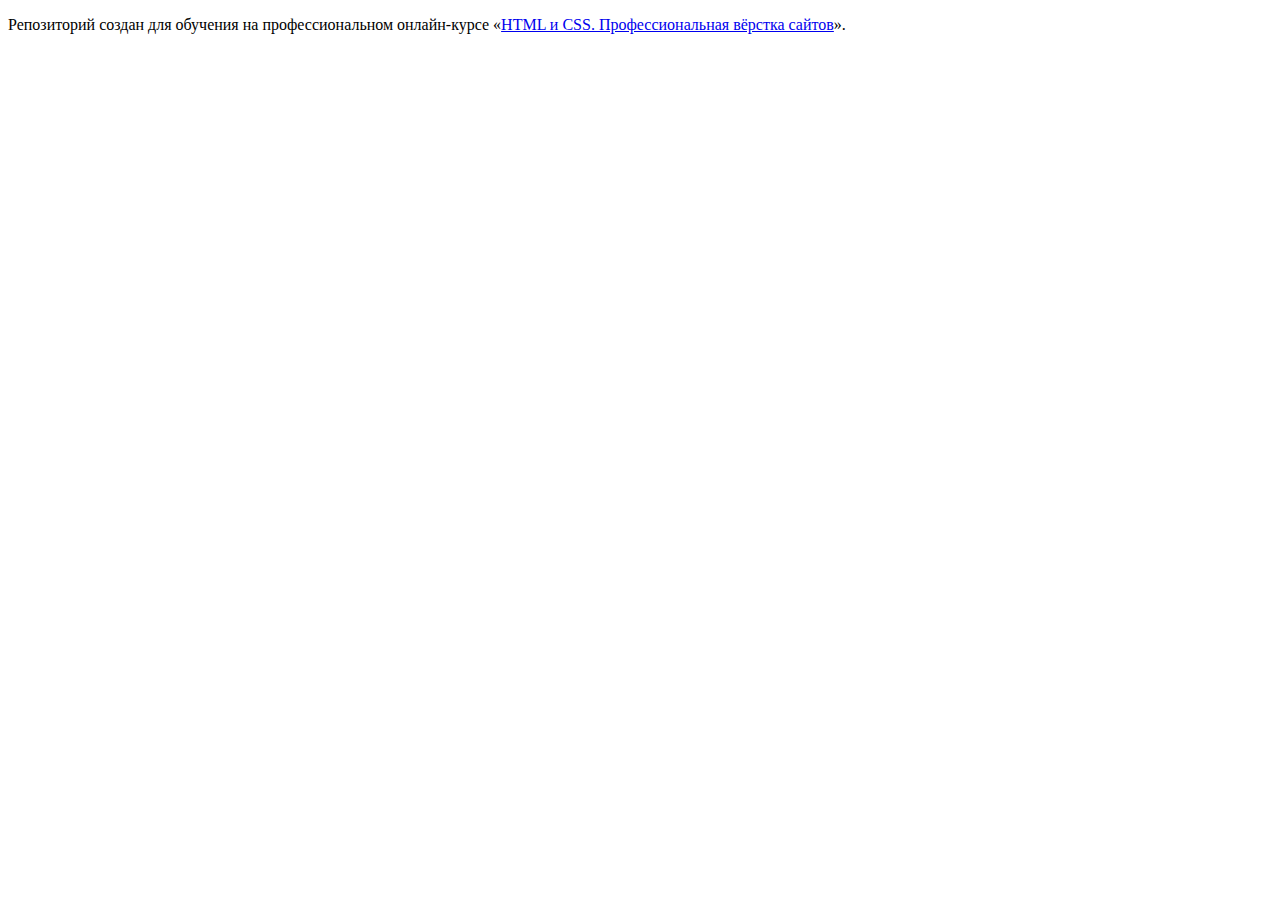
==== index.html @ 40884120 ":hatching_chick:" ====
<!DOCTYPE html>
<html lang="ru">
  <head>
    <meta charset="utf-8">
    <title>HTML Academy: Седона</title>
  </head>
  <body>

    <p>Репозиторий создан для обучения на профессиональном онлайн‑курсе «<a href="https://htmlacademy.ru/intensive/htmlcss">HTML и CSS. Профессиональная вёрстка сайтов</a>».</p>

  </body>
</html>
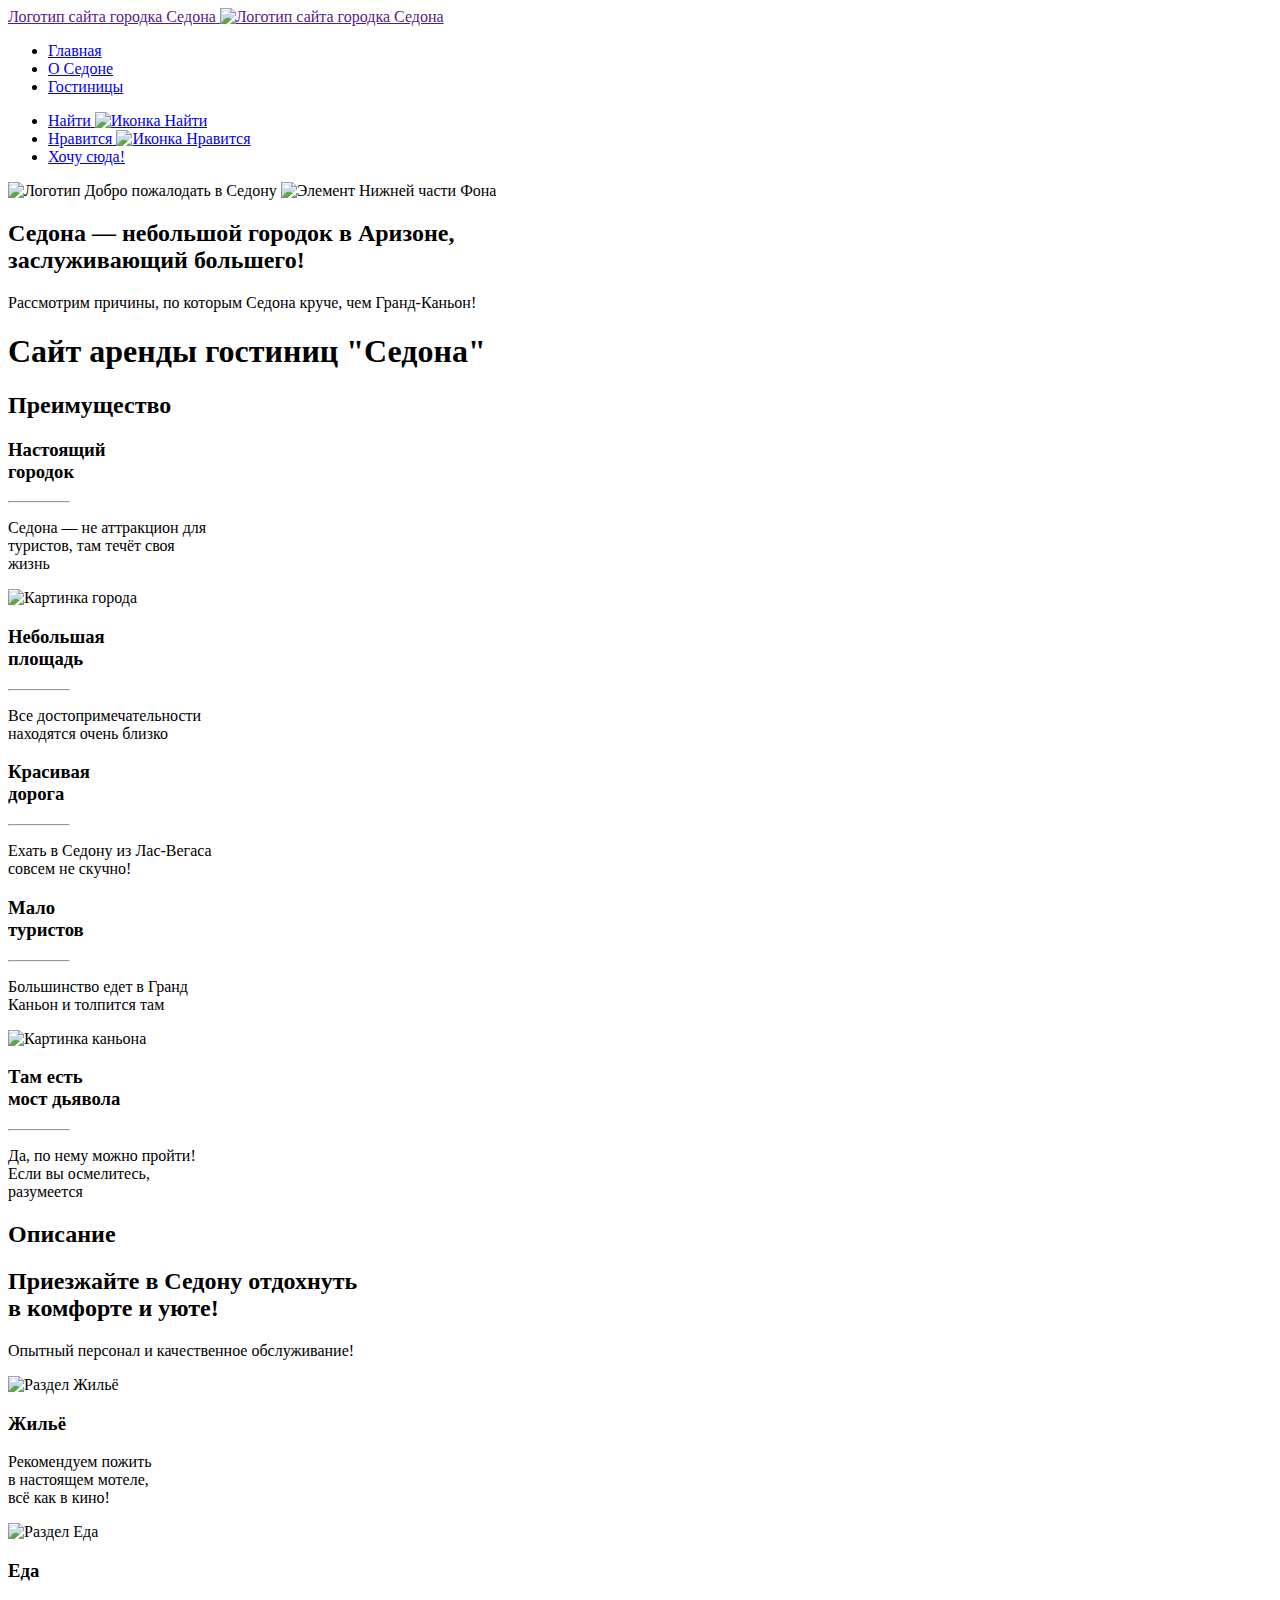
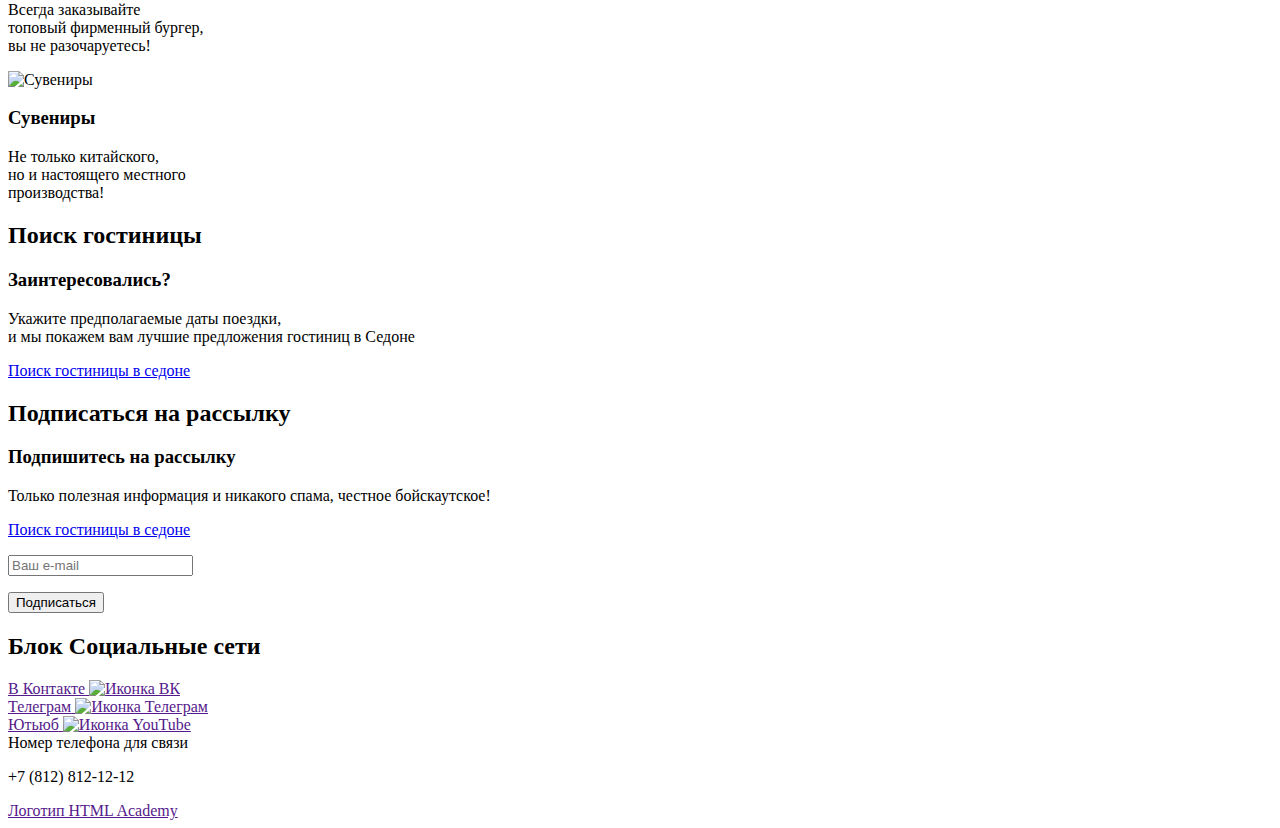
==== commit dda0abdc: "first commit" ====
--- a/index.html
+++ b/index.html
@@ -1,12 +1,202 @@
 <!DOCTYPE html>
 <html lang="ru">
-  <head>
-    <meta charset="utf-8">
-    <title>HTML Academy: Седона</title>
-  </head>
-  <body>
-
-    <p>Репозиторий создан для обучения на профессиональном онлайн‑курсе «<a href="https://htmlacademy.ru/intensive/htmlcss">HTML и CSS. Профессиональная вёрстка сайтов</a>».</p>
-
-  </body>
-</html>
+
+<head>
+    <meta charset="UTF-8">
+    <meta http-equiv="X-UA-Compatible" content="IE=edge">
+    <meta name="viewport" content="width=device-width, initial-scale=1.0">
+    <title>Главная</title>
+</head>
+
+<body>
+    <header class="main-header">
+        <div class="container">
+            <div class="header-logo">
+                <a href="" class="main-header-logo">
+                    <span class="visually-hidden">Логотип сайта городка Седона</span>
+                    <img src="#"  alt="Логотип сайта городка Седона">
+                </a>
+            </div>
+            <nav class="header-nav">
+                <ul class="header-menu">
+                    <li class="header-menu-list">
+                        <a href="index.html" class="header-menu-link menu-link-active">Главная</a>
+                    </li>
+                    <li class="header-menu-list">
+                        <a href="#" class="header-menu-link">О Седоне</a>
+                    </li>
+                    <li class="header-menu-list">
+                        <a href="catalog.html" class="header-menu-link">Гостиницы</a>
+                    </li>
+                </ul>
+            
+                <ul class="header-menu header-menu-user">
+                    <li class="menu-user-list">
+                        <a href="#" class="user-link-search">
+                            <span class="visually-hidden">Найти</span>
+                            <img src="#" alt="Иконка Найти">
+                        </a>
+                    </li>
+                    <li class="menu-user-list">
+                        <a href="#" class="user-link-heart">
+                            <span class="visually-hidden">Нравится</span>
+                            <img src="#" alt="Иконка Нравится">
+                        </a>
+                    </li>
+                    <li class="menu-user-list">
+                        <a href="#" class="menu-user-link">Хочу сюда!</a>
+                    </li>
+                </ul>
+            </nav>
+            <section class="hero">
+                <div class="main-hero">
+                    <img class="hero-logo" src="#" alt="Логотип Добро пожалодать в Седону">
+                    <img class="hero-elem-bg" src="#" alt="Элемент Нижней части Фона">
+                </div>
+                <div class="header-title">
+                    <h2 class="main-title">Седона — небольшой городок в Аризоне,<br>заслуживающий большего!</h2>
+                    <p class="main-subtitle">Рассмотрим причины, по которым Седона круче, чем Гранд-Каньон!</p>
+                </div>
+            </section>
+        </div>
+    </header>
+
+    <main class="main-index">
+        <div class="container">
+            <h1 class="visually-hidden">Сайт аренды гостиниц "Седона"</h1>
+            <section class="advantages">
+                <h2 class="visually-hidden">Преимущество</h2>
+                <div class="advantages-block-up">
+                    <div class="block">
+                        <h3 class="block-title block-title-blue">Настоящий <br> городок</h3>
+                        <p>
+                            <hr size="2" width="60" align="left">
+                        </p>
+                        <p>Седона — не аттракцион для<br> туристов, там течёт своя<br> жизнь</p>
+                    </div>
+                    <div class="block-up-img">
+                        <img src="#" alt="Картинка города">
+                    </div>
+                </div>
+                <div class="advantages-middle">
+                    <div class="block">
+                        <h3 class="block-title">Небольшая<br>площадь</h3>
+                        <p>
+                            <hr size="2" width="60" align="left">
+                        </p>
+                        <p>Все достопримечательности<br> находятся очень близко</p>
+                    </div>
+                    <div class="block">
+                        <h3 class="block-title">Красивая<br>дорога</h3>
+                        <p>
+                            <hr size="2" width="60" align="left">
+                        </p>
+                        <p>Ехать в Седону из Лас-Вегаса<br> совсем не скучно!</p>
+                    </div>
+                    <div class="block">
+                        <h3 class="block-title">Мало<br>туристов</h3>
+                        <p>
+                            <hr size="2" width="60" align="left">
+                        </p>
+                        <p>Большинство едет в Гранд <br>Каньон и толпится там</p>
+                    </div>
+                </div>
+                <div class="advantages-down">
+                    <div class="block-down-img">
+                        <img src="#" alt="Картинка каньона">
+                    </div>
+                    <div class="block">
+                        <h3 class="block-title block-title-blue">Там есть<br>мост дьявола</h3>
+                        <p>
+                            <hr size="2" width="60" align="left">
+                        </p>
+                        <p>Да, по нему можно пройти!<br> Если вы осмелитесь,<br> разумеется</p>
+                    </div>
+                </div>
+            </section>
+
+            <section class="description">
+                <h2 class="visually-hidden">Описание</h2>
+                <div class="description-block">
+                    <h2 class="description-title">Приезжайте в Седону отдохнуть<br> в комфорте и уюте!</h2>
+                    <p class="description-subtitle">Опытный персонал и качественное обслуживание!</p>
+                </div>
+            </section>
+
+            <section class="recommendations">
+                <div class="block">
+                    <img src="" alt="Раздел Жильё">
+                    <h3>Жильё</h2>
+                        <p>Рекомендуем пожить<br>в настоящем мотеле,<br>всё как в кино!</p>
+                </div>
+                <div class="block">
+                    <img src="" alt="Раздел Еда">
+                    <h3>Еда</h2>
+                    <p>Всегда заказывайте<br>топовый фирменный бургер,<br>вы не разочаруетесь!</p>
+                </div>
+                <div class="block">
+                    <img src="" alt="Сувениры">
+                    <h3>Сувениры</h2>
+                    <p>Не только китайского,<br>но и настоящего местного<br>производства!</p>
+                </div>
+            </section>
+            <section class="search">
+                <h2 class="visually-hidden">Поиск гостиницы</h2>
+                <div class="search-block">
+                    <h3 class="search-title">Заинтересовались?</h3>
+                    <p class="search-subtitle">Укажите предполагаемые даты поездки,<br>и мы покажем вам лучшие предложения гостиниц в Седоне</p>
+                    <a href="#" class="search-btn">Поиск гостиницы в седоне</a>
+                </div>
+            </section>
+            <section class="subscribe">
+                <h2 class="visually-hidden">Подписаться на рассылку</h2>
+                <div class="subscribe-block">
+                    <h3 class="subscribe-title">Подпишитесь на рассылку</h3>
+                    <p class="subscribe-subtitle">Только полезная информация и никакого спама, честное бойскаутское!</p>
+                    <a href="#" class="subscribe-btn">Поиск гостиницы в седоне</a>
+                    <form class="subscribe-form">
+                        <p><input placeholder="Ваш e-mail" name="text">
+                        <p><input type="submit" value="Подписаться"></p>
+                    </form>
+                </div>
+            </section>
+        </div>
+    </main>
+
+    <footer class="main-footer">
+        <div class="container">
+            <h2 class="visually-hidden">Блок Социальные сети</h2>
+            <div class="social-block">
+                <div class="block-vk">
+                    <a class="vk-link" href="">
+                        <span class="visually-hidden">В Контакте</span>
+                        <img src="#" alt="Иконка ВК">
+                    </a>
+                </div>
+                <div class="block-tg">
+                    <a class="tg-link" href="">
+                        <span class="visually-hidden">Телеграм</span>
+                       <img src="#" alt="Иконка Телеграм"> 
+                    </a>
+                </div>
+                <div class="block-yt">
+                    <a class="yt-link" href="">
+                        <span class="visually-hidden">Ютьюб</span>
+                        <img src="#" alt="Иконка YouTube">
+                    </a> 
+                </div>
+            </div>
+            <div class="block-phone">
+                <span class="visually-hidden">Номер телефона для связи</span>
+                <p>+7 (812) 812-12-12</p>
+            </div>
+            <div class="block-icon">
+                <a href="" class="icon-html-academy">
+                    <span class="visually-hidden">Логотип HTML Academy</span>
+                </a>
+            </div>
+        </div>
+    </footer>
+</body>
+
+</html>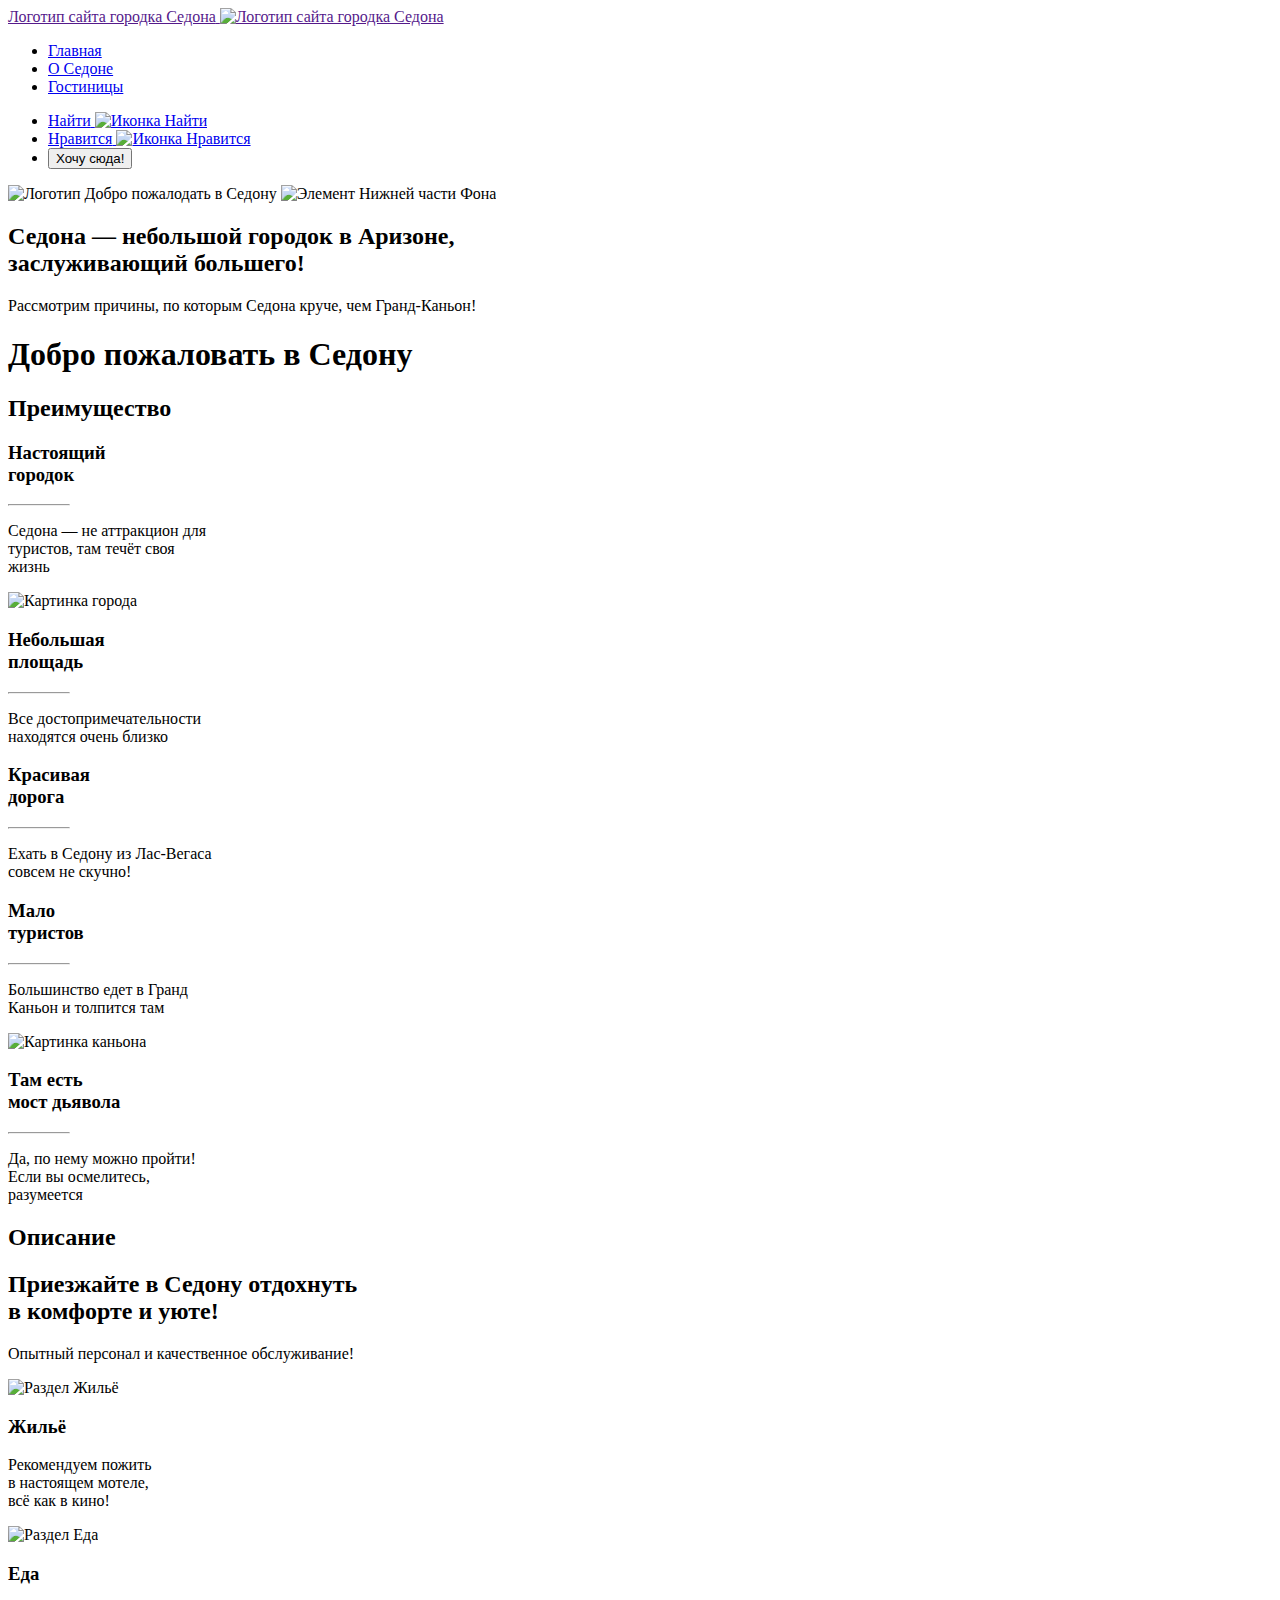
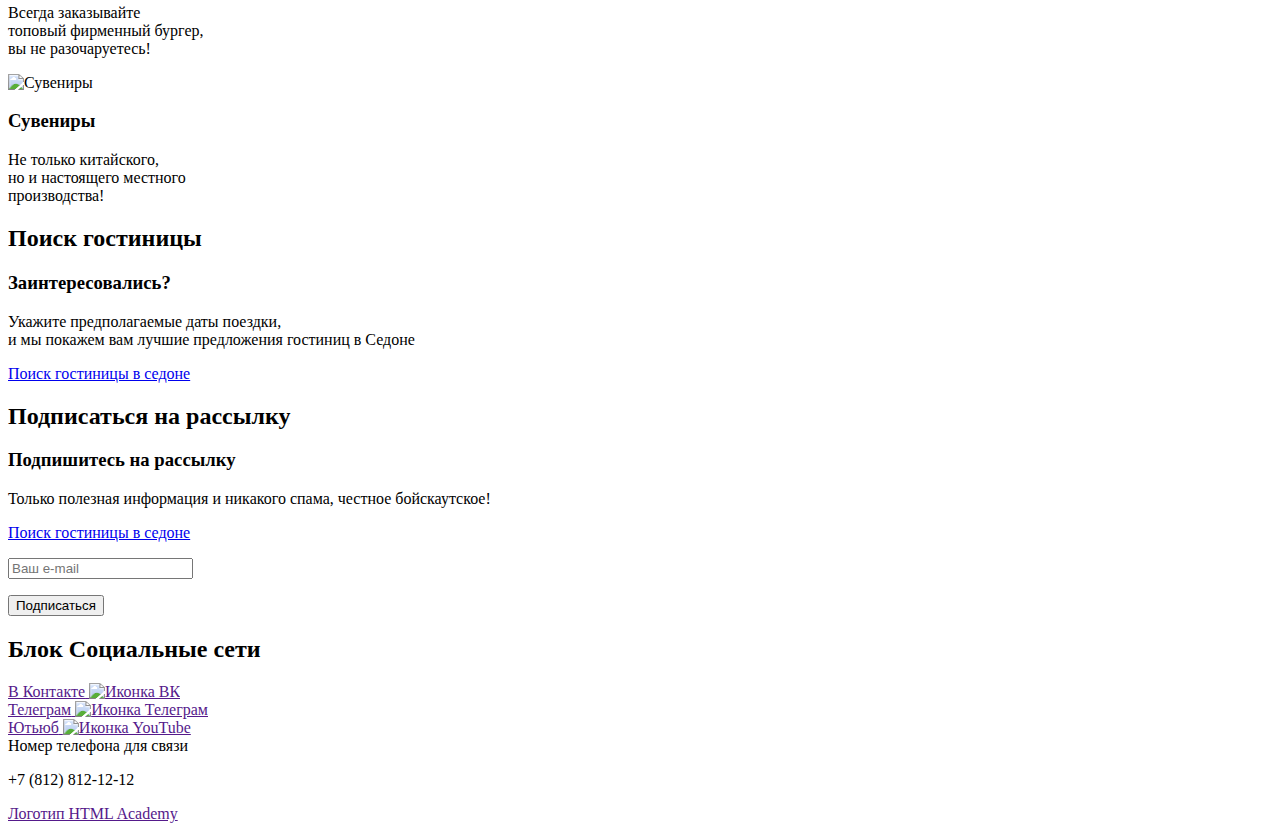
==== commit a8e9232c: "added project fixes" ====
--- a/index.html
+++ b/index.html
@@ -17,9 +17,9 @@
                     <img src="#"  alt="Логотип сайта городка Седона">
                 </a>
             </div>
-            <nav class="header-nav">
-                <ul class="header-menu">
-                    <li class="header-menu-list">
+            <nav class="menu-nav">
+                <ul class="nav-item">
+                    <li class="nav-list">
                         <a href="index.html" class="header-menu-link menu-link-active">Главная</a>
                     </li>
                     <li class="header-menu-list">
@@ -29,8 +29,8 @@
                         <a href="catalog.html" class="header-menu-link">Гостиницы</a>
                     </li>
                 </ul>
-            
-                <ul class="header-menu header-menu-user">
+
+                <ul class="menu-nav menu-nav-user">
                     <li class="menu-user-list">
                         <a href="#" class="user-link-search">
                             <span class="visually-hidden">Найти</span>
@@ -44,7 +44,7 @@
                         </a>
                     </li>
                     <li class="menu-user-list">
-                        <a href="#" class="menu-user-link">Хочу сюда!</a>
+                        <button class="menu-user-btn">Хочу сюда!</button>
                     </li>
                 </ul>
             </nav>
@@ -63,7 +63,7 @@
 
     <main class="main-index">
         <div class="container">
-            <h1 class="visually-hidden">Сайт аренды гостиниц "Седона"</h1>
+            <h1 class="visually-hidden">Добро пожаловать в Седону</h1>
             <section class="advantages">
                 <h2 class="visually-hidden">Преимущество</h2>
                 <div class="advantages-block-up">
@@ -176,14 +176,14 @@
                 <div class="block-tg">
                     <a class="tg-link" href="">
                         <span class="visually-hidden">Телеграм</span>
-                       <img src="#" alt="Иконка Телеграм"> 
+                       <img src="#" alt="Иконка Телеграм">
                     </a>
                 </div>
                 <div class="block-yt">
                     <a class="yt-link" href="">
                         <span class="visually-hidden">Ютьюб</span>
                         <img src="#" alt="Иконка YouTube">
-                    </a> 
+                    </a>
                 </div>
             </div>
             <div class="block-phone">
@@ -199,4 +199,4 @@
     </footer>
 </body>
 
-</html>+</html>
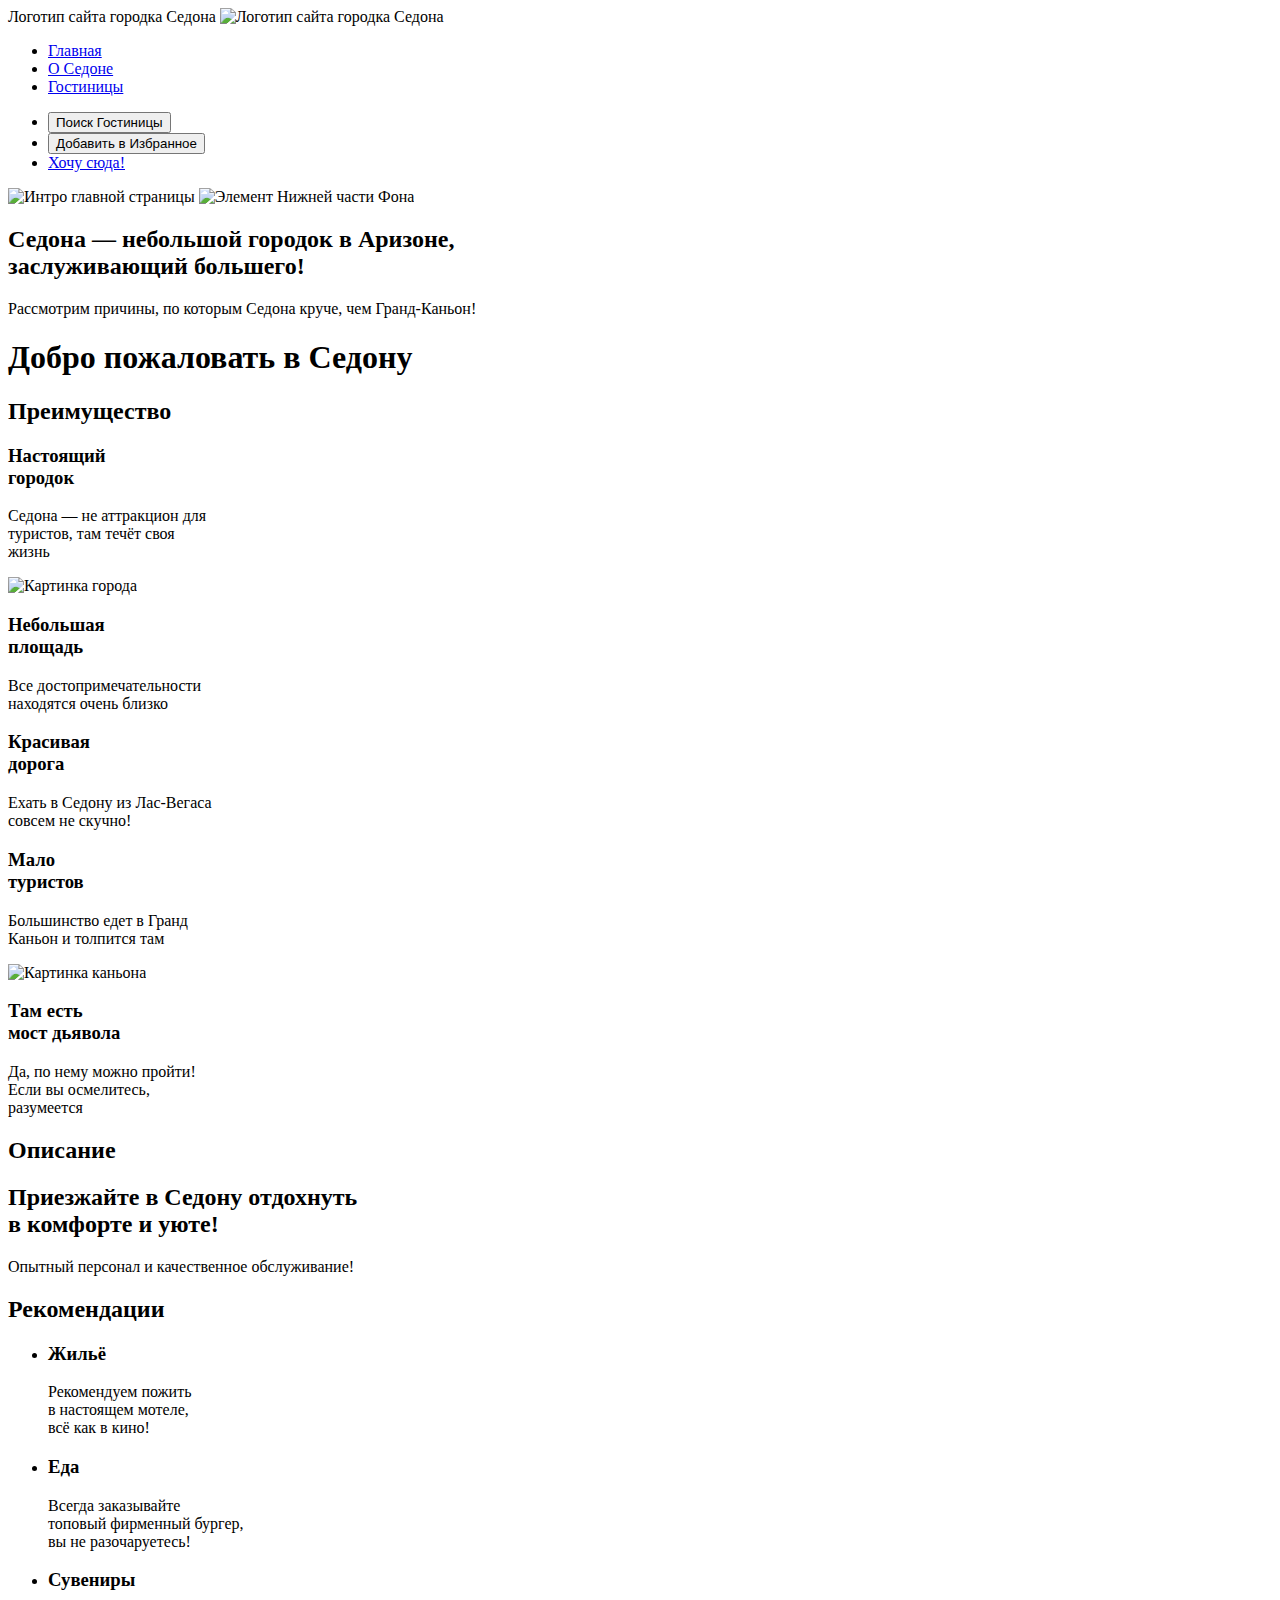
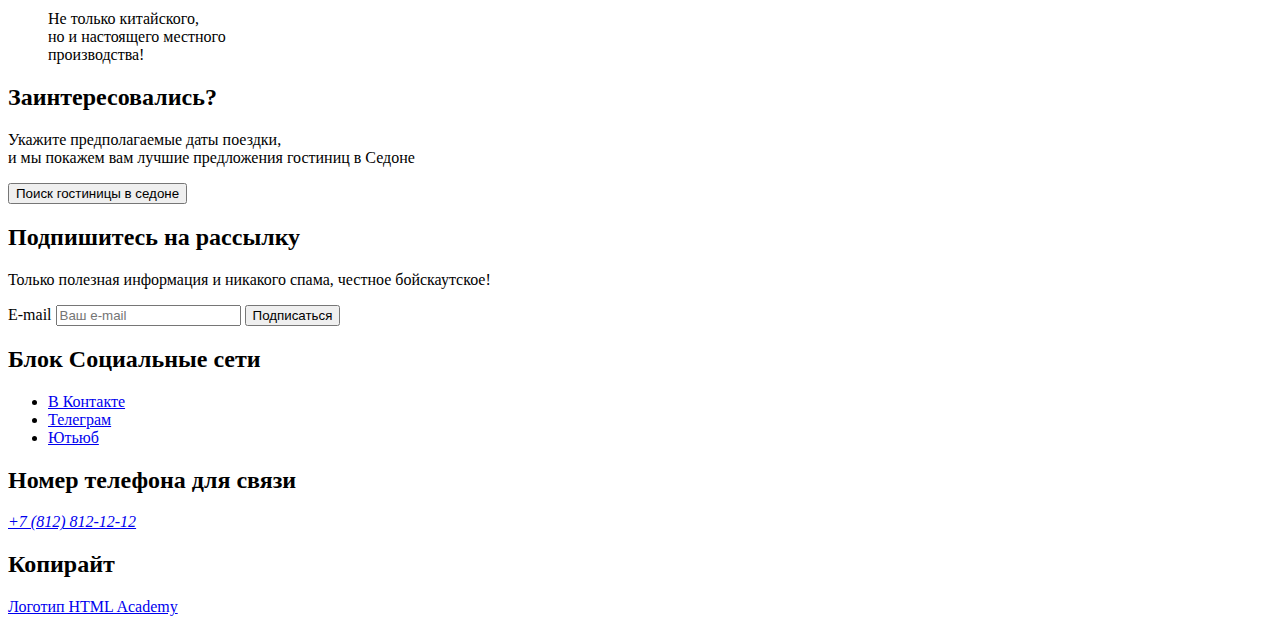
==== commit 80124985: "markup changes" ====
--- a/index.html
+++ b/index.html
@@ -5,57 +5,56 @@
     <meta charset="UTF-8">
     <meta http-equiv="X-UA-Compatible" content="IE=edge">
     <meta name="viewport" content="width=device-width, initial-scale=1.0">
+    <link rel="stylesheet" href="styles/style.css">
     <title>Главная</title>
 </head>
 
 <body>
-    <header class="main-header">
+    <header class="page-header">
         <div class="container">
-            <div class="header-logo">
-                <a href="" class="main-header-logo">
-                    <span class="visually-hidden">Логотип сайта городка Седона</span>
-                    <img src="#"  alt="Логотип сайта городка Седона">
-                </a>
-            </div>
-            <nav class="menu-nav">
-                <ul class="nav-item">
-                    <li class="nav-list">
-                        <a href="index.html" class="header-menu-link menu-link-active">Главная</a>
+            <a class="page-header-link">
+                <span class="visually-hidden">Логотип сайта городка Седона</span>
+                <img class="page-header-logo" src="#"  alt="Логотип сайта городка Седона">
+            </a>
+            
+            <nav class="navigation">
+                <ul class="navigation-list">
+                    <li class="navigation-item">
+                        <a href="index.html" class="navigation-link navigation-link-active">Главная</a>
                     </li>
-                    <li class="header-menu-list">
-                        <a href="#" class="header-menu-link">О Седоне</a>
+                    <li class="navigation-item">
+                        <a href="#" class="navigation-link">О Седоне</a>
                     </li>
-                    <li class="header-menu-list">
-                        <a href="catalog.html" class="header-menu-link">Гостиницы</a>
+                    <li class="navigation-item">
+                        <a href="catalog.html" class="navigation-link">Гостиницы</a>
                     </li>
                 </ul>
 
-                <ul class="menu-nav menu-nav-user">
-                    <li class="menu-user-list">
-                        <a href="#" class="user-link-search">
-                            <span class="visually-hidden">Найти</span>
-                            <img src="#" alt="Иконка Найти">
-                        </a>
+                <ul class="navigation-list navigation-user">
+                    <li class="navigation-user-item">
+                        <button class="navigation-user-search">
+                            <span class="visually-hidden">Поиск Гостиницы</span>
+                        </button>
                     </li>
-                    <li class="menu-user-list">
-                        <a href="#" class="user-link-heart">
-                            <span class="visually-hidden">Нравится</span>
-                            <img src="#" alt="Иконка Нравится">
-                        </a>
+                    <li class="navigation-user-item">
+                        <button class="navigation-user-heart">
+                            <span class="visually-hidden">Добавить в Избранное</span>
+                        </button>
                     </li>
-                    <li class="menu-user-list">
-                        <button class="menu-user-btn">Хочу сюда!</button>
+                    <li class="navigation-user-item">
+                        <a href="#" class="navigation-user-link">Хочу сюда!</a>
                     </li>
                 </ul>
             </nav>
-            <section class="hero">
-                <div class="main-hero">
-                    <img class="hero-logo" src="#" alt="Логотип Добро пожалодать в Седону">
-                    <img class="hero-elem-bg" src="#" alt="Элемент Нижней части Фона">
+
+            <section class="intro">
+                <div class="intro-bg">
+                    <img class="intro-img" src="#" alt="Интро главной страницы">
+                    <img class="intro-img-elem" src="#" alt="Элемент Нижней части Фона">
                 </div>
-                <div class="header-title">
-                    <h2 class="main-title">Седона — небольшой городок в Аризоне,<br>заслуживающий большего!</h2>
-                    <p class="main-subtitle">Рассмотрим причины, по которым Седона круче, чем Гранд-Каньон!</p>
+                <div class="intro-discription">
+                    <h2 class="intro-discription-title">Седона — небольшой городок в Аризоне,<br>заслуживающий большего!</h2>
+                    <p class="intro-discription-subtitle">Рассмотрим причины, по которым Седона круче, чем Гранд-Каньон!</p>
                 </div>
             </section>
         </div>
@@ -66,137 +65,120 @@
             <h1 class="visually-hidden">Добро пожаловать в Седону</h1>
             <section class="advantages">
                 <h2 class="visually-hidden">Преимущество</h2>
-                <div class="advantages-block-up">
-                    <div class="block">
+                    <article class="block">
                         <h3 class="block-title block-title-blue">Настоящий <br> городок</h3>
-                        <p>
-                            <hr size="2" width="60" align="left">
-                        </p>
                         <p>Седона — не аттракцион для<br> туристов, там течёт своя<br> жизнь</p>
-                    </div>
-                    <div class="block-up-img">
                         <img src="#" alt="Картинка города">
-                    </div>
-                </div>
-                <div class="advantages-middle">
-                    <div class="block">
+                    </article>
+                    
+                    <article class="block">
                         <h3 class="block-title">Небольшая<br>площадь</h3>
-                        <p>
-                            <hr size="2" width="60" align="left">
-                        </p>
                         <p>Все достопримечательности<br> находятся очень близко</p>
-                    </div>
-                    <div class="block">
+                    </article>
+
+                    <article class="block">
                         <h3 class="block-title">Красивая<br>дорога</h3>
-                        <p>
-                            <hr size="2" width="60" align="left">
-                        </p>
                         <p>Ехать в Седону из Лас-Вегаса<br> совсем не скучно!</p>
-                    </div>
-                    <div class="block">
+                    </article>
+
+                    <article class="block">
                         <h3 class="block-title">Мало<br>туристов</h3>
-                        <p>
-                            <hr size="2" width="60" align="left">
-                        </p>
                         <p>Большинство едет в Гранд <br>Каньон и толпится там</p>
-                    </div>
-                </div>
-                <div class="advantages-down">
-                    <div class="block-down-img">
+                    </article>
+                
+                    <article class="advantages-down">
                         <img src="#" alt="Картинка каньона">
-                    </div>
-                    <div class="block">
                         <h3 class="block-title block-title-blue">Там есть<br>мост дьявола</h3>
-                        <p>
-                            <hr size="2" width="60" align="left">
-                        </p>
                         <p>Да, по нему можно пройти!<br> Если вы осмелитесь,<br> разумеется</p>
-                    </div>
-                </div>
+                    
+                    </article>
             </section>
 
             <section class="description">
                 <h2 class="visually-hidden">Описание</h2>
-                <div class="description-block">
                     <h2 class="description-title">Приезжайте в Седону отдохнуть<br> в комфорте и уюте!</h2>
                     <p class="description-subtitle">Опытный персонал и качественное обслуживание!</p>
-                </div>
             </section>
 
             <section class="recommendations">
-                <div class="block">
-                    <img src="" alt="Раздел Жильё">
-                    <h3>Жильё</h2>
-                        <p>Рекомендуем пожить<br>в настоящем мотеле,<br>всё как в кино!</p>
-                </div>
-                <div class="block">
-                    <img src="" alt="Раздел Еда">
-                    <h3>Еда</h2>
-                    <p>Всегда заказывайте<br>топовый фирменный бургер,<br>вы не разочаруетесь!</p>
-                </div>
-                <div class="block">
-                    <img src="" alt="Сувениры">
-                    <h3>Сувениры</h2>
-                    <p>Не только китайского,<br>но и настоящего местного<br>производства!</p>
-                </div>
+                <h2 class="visually-hidden">Рекомендации</h2>
+                <ul class="recommendations-list">
+                    <li class="recommendations-item">
+                        <article>
+                            <h3 class="recommendations-title">Жильё</h3>
+                            <p class="recommendations-discription">Рекомендуем пожить<br>в настоящем мотеле,<br>всё как в кино!</p>
+                        </article>    
+                    </li>
+                    <li class="recommendations-item">
+                        <article>
+                            <h3 class="recommendations-title">Еда</h3>
+                            <p class="recommendations-discription">Всегда заказывайте<br>топовый фирменный бургер,<br>вы не разочаруетесь!</p>
+                        </article>    
+                    </li>
+                    <li class="recommendations-item">
+                        <article>
+                            <h3 class="recommendations-title">Сувениры</h3>
+                            <p class="recommendations-discription">Не только китайского,<br>но и настоящего местного<br>производства!</p>
+                        </article>  
+                    </li>
+                </ul>
             </section>
+
             <section class="search">
-                <h2 class="visually-hidden">Поиск гостиницы</h2>
-                <div class="search-block">
-                    <h3 class="search-title">Заинтересовались?</h3>
+                    <h2 class="search-title">Заинтересовались?</h2>
                     <p class="search-subtitle">Укажите предполагаемые даты поездки,<br>и мы покажем вам лучшие предложения гостиниц в Седоне</p>
-                    <a href="#" class="search-btn">Поиск гостиницы в седоне</a>
-                </div>
+                        <button class="search-btn" type="button">Поиск гостиницы в седоне</button>      
             </section>
+
             <section class="subscribe">
-                <h2 class="visually-hidden">Подписаться на рассылку</h2>
-                <div class="subscribe-block">
-                    <h3 class="subscribe-title">Подпишитесь на рассылку</h3>
+                    <h2 class="subscribe-title">Подпишитесь на рассылку</h2>
                     <p class="subscribe-subtitle">Только полезная информация и никакого спама, честное бойскаутское!</p>
-                    <a href="#" class="subscribe-btn">Поиск гостиницы в седоне</a>
-                    <form class="subscribe-form">
-                        <p><input placeholder="Ваш e-mail" name="text">
-                        <p><input type="submit" value="Подписаться"></p>
+                    <form class="subscribe-form" action="https://echo.htmlacademy.ru/" method="post">
+                        <label class="visually-hidden" for="subscribe-email">E-mail</label>
+                        <input class="field" placeholder="Ваш e-mail" name="subscribe-email" id="subscribe-email" required>
+                        <button class="subscribe-btn" type="submit">Подписаться</button>
                     </form>
-                </div>
             </section>
         </div>
     </main>
 
-    <footer class="main-footer">
+    <footer class="page-footer">
         <div class="container">
-            <h2 class="visually-hidden">Блок Социальные сети</h2>
-            <div class="social-block">
-                <div class="block-vk">
-                    <a class="vk-link" href="">
-                        <span class="visually-hidden">В Контакте</span>
-                        <img src="#" alt="Иконка ВК">
-                    </a>
-                </div>
-                <div class="block-tg">
-                    <a class="tg-link" href="">
-                        <span class="visually-hidden">Телеграм</span>
-                       <img src="#" alt="Иконка Телеграм">
-                    </a>
-                </div>
-                <div class="block-yt">
-                    <a class="yt-link" href="">
-                        <span class="visually-hidden">Ютьюб</span>
-                        <img src="#" alt="Иконка YouTube">
-                    </a>
-                </div>
-            </div>
-            <div class="block-phone">
-                <span class="visually-hidden">Номер телефона для связи</span>
-                <p>+7 (812) 812-12-12</p>
-            </div>
-            <div class="block-icon">
-                <a href="" class="icon-html-academy">
+            <section class="social">
+                <h2 class="visually-hidden">Блок Социальные сети</h2>
+                <ul class="social-list">
+                    <li class="social-item">
+                        <a class="social-link vk-button" href="https://vk.com/htmlacademy">
+                            <span class="visually-hidden">В Контакте</span>
+                        </a>
+                    </li>
+                    <li class="social-item">
+                        <a class="social-link telegram-button" href="https://t.me/htmlacademy">
+                            <span class="visually-hidden">Телеграм</span>
+                        </a>
+                    </li>
+                    <li class="social-item">
+                        <a class="social-link youtube-button" href="https://www.youtube.com/user/htmlacademyru">
+                            <span class="visually-hidden">Ютьюб</span>
+                        </a>
+                    </li>
+                </ul>
+            </section>
+            
+            <section class="block-phone">
+                <h2 class="visually-hidden">Номер телефона для связи</h2>
+                <address class="phone-contacts">
+                    <a class="phone-link" href="tel:+78128121212">+7 (812) 812-12-12</a>
+                </address>
+            </section>
+            <section class="block-academy">
+                <h2 class="visually-hidden">Копирайт</h2>
+                <a href="https://htmlacademy.ru/" class="htmlacademy-link">
                     <span class="visually-hidden">Логотип HTML Academy</span>
                 </a>
-            </div>
+            </section>
         </div>
     </footer>
 </body>
 
-</html>
+</html>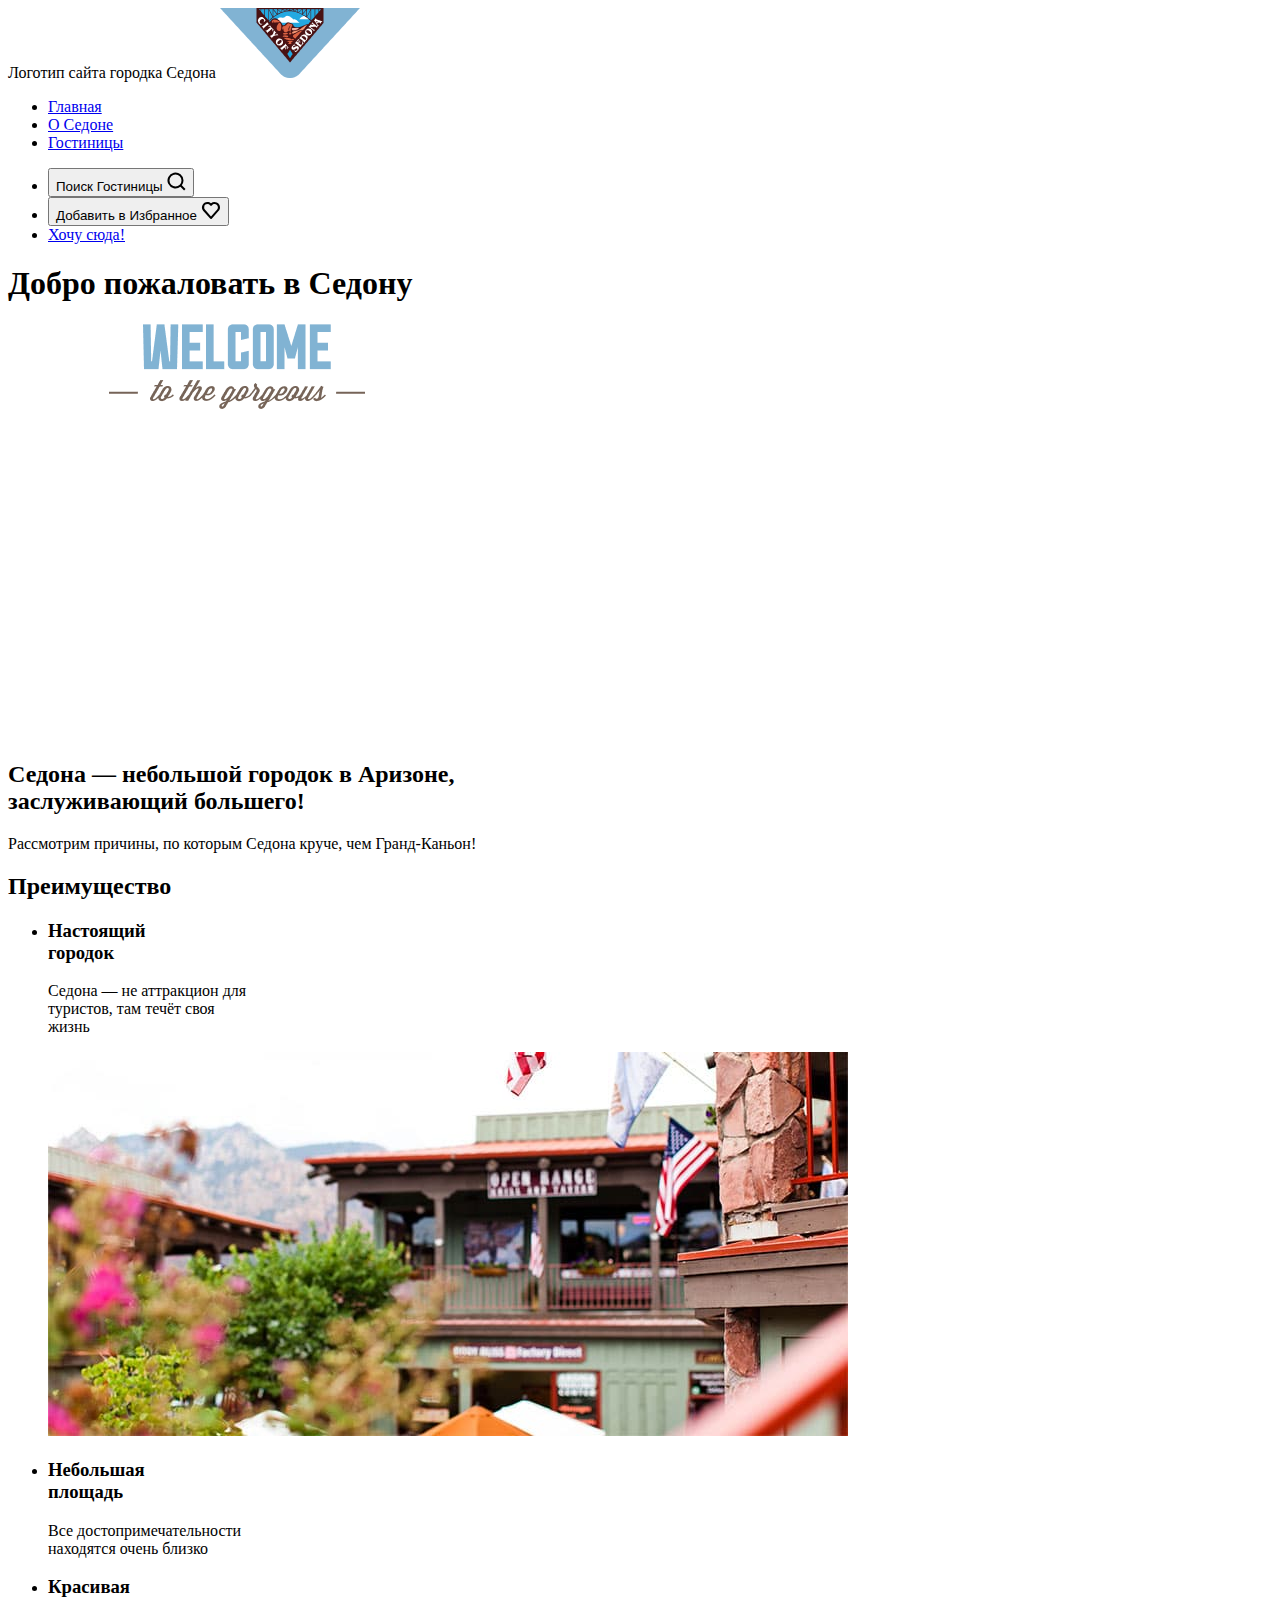
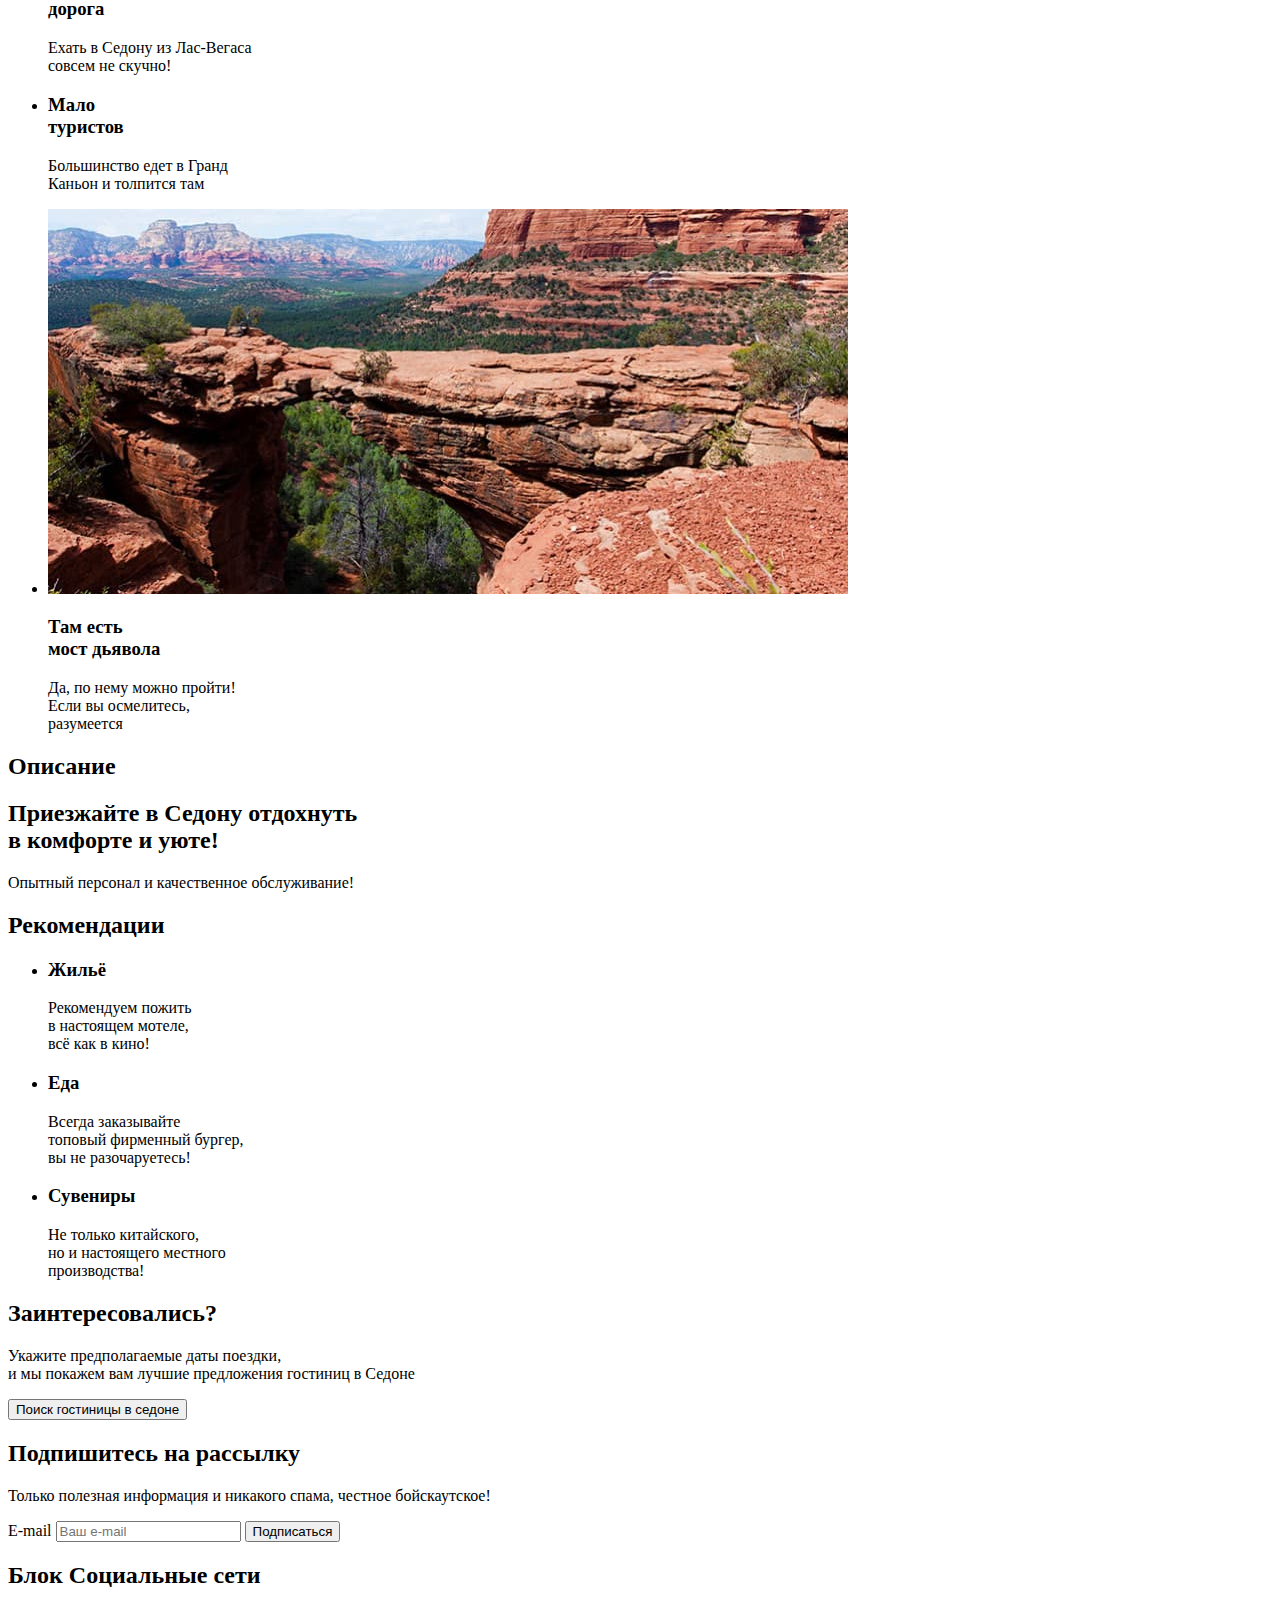
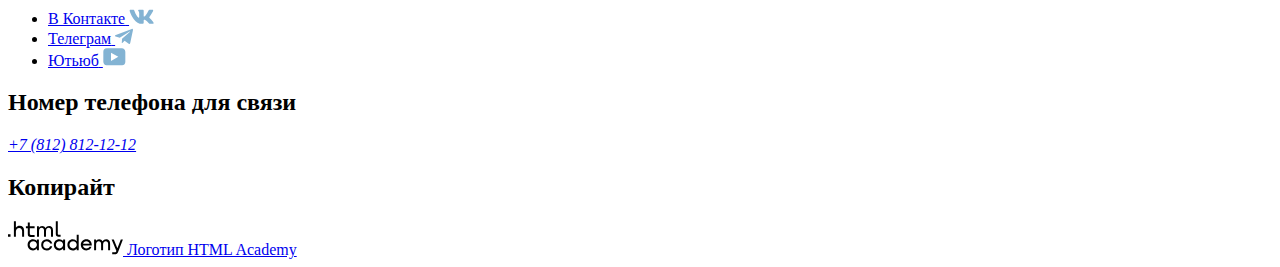
==== commit 4e8767a2: "adding images to markup" ====
--- a/index.html
+++ b/index.html
@@ -2,183 +2,234 @@
 <html lang="ru">
 
 <head>
-    <meta charset="UTF-8">
-    <meta http-equiv="X-UA-Compatible" content="IE=edge">
-    <meta name="viewport" content="width=device-width, initial-scale=1.0">
-    <link rel="stylesheet" href="styles/style.css">
-    <title>Главная</title>
+	<meta charset="UTF-8">
+	<meta http-equiv="X-UA-Compatible" content="IE=edge">
+	<meta name="viewport" content="width=device-width, initial-scale=1.0">
+	<link rel="stylesheet" href="styles/style.css">
+	<title>Главная</title>
 </head>
 
 <body>
-    <header class="page-header">
-        <div class="container">
-            <a class="page-header-link">
-                <span class="visually-hidden">Логотип сайта городка Седона</span>
-                <img class="page-header-logo" src="#"  alt="Логотип сайта городка Седона">
-            </a>
-            
-            <nav class="navigation">
-                <ul class="navigation-list">
-                    <li class="navigation-item">
-                        <a href="index.html" class="navigation-link navigation-link-active">Главная</a>
-                    </li>
-                    <li class="navigation-item">
-                        <a href="#" class="navigation-link">О Седоне</a>
-                    </li>
-                    <li class="navigation-item">
-                        <a href="catalog.html" class="navigation-link">Гостиницы</a>
-                    </li>
-                </ul>
-
-                <ul class="navigation-list navigation-user">
-                    <li class="navigation-user-item">
-                        <button class="navigation-user-search">
-                            <span class="visually-hidden">Поиск Гостиницы</span>
-                        </button>
-                    </li>
-                    <li class="navigation-user-item">
-                        <button class="navigation-user-heart">
-                            <span class="visually-hidden">Добавить в Избранное</span>
-                        </button>
-                    </li>
-                    <li class="navigation-user-item">
-                        <a href="#" class="navigation-user-link">Хочу сюда!</a>
-                    </li>
-                </ul>
-            </nav>
-
-            <section class="intro">
-                <div class="intro-bg">
-                    <img class="intro-img" src="#" alt="Интро главной страницы">
-                    <img class="intro-img-elem" src="#" alt="Элемент Нижней части Фона">
-                </div>
-                <div class="intro-discription">
-                    <h2 class="intro-discription-title">Седона — небольшой городок в Аризоне,<br>заслуживающий большего!</h2>
-                    <p class="intro-discription-subtitle">Рассмотрим причины, по которым Седона круче, чем Гранд-Каньон!</p>
-                </div>
-            </section>
-        </div>
-    </header>
-
-    <main class="main-index">
-        <div class="container">
-            <h1 class="visually-hidden">Добро пожаловать в Седону</h1>
-            <section class="advantages">
-                <h2 class="visually-hidden">Преимущество</h2>
-                    <article class="block">
-                        <h3 class="block-title block-title-blue">Настоящий <br> городок</h3>
-                        <p>Седона — не аттракцион для<br> туристов, там течёт своя<br> жизнь</p>
-                        <img src="#" alt="Картинка города">
-                    </article>
-                    
-                    <article class="block">
-                        <h3 class="block-title">Небольшая<br>площадь</h3>
-                        <p>Все достопримечательности<br> находятся очень близко</p>
-                    </article>
-
-                    <article class="block">
-                        <h3 class="block-title">Красивая<br>дорога</h3>
-                        <p>Ехать в Седону из Лас-Вегаса<br> совсем не скучно!</p>
-                    </article>
-
-                    <article class="block">
-                        <h3 class="block-title">Мало<br>туристов</h3>
-                        <p>Большинство едет в Гранд <br>Каньон и толпится там</p>
-                    </article>
-                
-                    <article class="advantages-down">
-                        <img src="#" alt="Картинка каньона">
-                        <h3 class="block-title block-title-blue">Там есть<br>мост дьявола</h3>
-                        <p>Да, по нему можно пройти!<br> Если вы осмелитесь,<br> разумеется</p>
-                    
-                    </article>
-            </section>
-
-            <section class="description">
-                <h2 class="visually-hidden">Описание</h2>
-                    <h2 class="description-title">Приезжайте в Седону отдохнуть<br> в комфорте и уюте!</h2>
-                    <p class="description-subtitle">Опытный персонал и качественное обслуживание!</p>
-            </section>
-
-            <section class="recommendations">
-                <h2 class="visually-hidden">Рекомендации</h2>
-                <ul class="recommendations-list">
-                    <li class="recommendations-item">
-                        <article>
-                            <h3 class="recommendations-title">Жильё</h3>
-                            <p class="recommendations-discription">Рекомендуем пожить<br>в настоящем мотеле,<br>всё как в кино!</p>
-                        </article>    
-                    </li>
-                    <li class="recommendations-item">
-                        <article>
-                            <h3 class="recommendations-title">Еда</h3>
-                            <p class="recommendations-discription">Всегда заказывайте<br>топовый фирменный бургер,<br>вы не разочаруетесь!</p>
-                        </article>    
-                    </li>
-                    <li class="recommendations-item">
-                        <article>
-                            <h3 class="recommendations-title">Сувениры</h3>
-                            <p class="recommendations-discription">Не только китайского,<br>но и настоящего местного<br>производства!</p>
-                        </article>  
-                    </li>
-                </ul>
-            </section>
-
-            <section class="search">
-                    <h2 class="search-title">Заинтересовались?</h2>
-                    <p class="search-subtitle">Укажите предполагаемые даты поездки,<br>и мы покажем вам лучшие предложения гостиниц в Седоне</p>
-                        <button class="search-btn" type="button">Поиск гостиницы в седоне</button>      
-            </section>
-
-            <section class="subscribe">
-                    <h2 class="subscribe-title">Подпишитесь на рассылку</h2>
-                    <p class="subscribe-subtitle">Только полезная информация и никакого спама, честное бойскаутское!</p>
-                    <form class="subscribe-form" action="https://echo.htmlacademy.ru/" method="post">
-                        <label class="visually-hidden" for="subscribe-email">E-mail</label>
-                        <input class="field" placeholder="Ваш e-mail" name="subscribe-email" id="subscribe-email" required>
-                        <button class="subscribe-btn" type="submit">Подписаться</button>
-                    </form>
-            </section>
-        </div>
-    </main>
-
-    <footer class="page-footer">
-        <div class="container">
-            <section class="social">
-                <h2 class="visually-hidden">Блок Социальные сети</h2>
-                <ul class="social-list">
-                    <li class="social-item">
-                        <a class="social-link vk-button" href="https://vk.com/htmlacademy">
-                            <span class="visually-hidden">В Контакте</span>
-                        </a>
-                    </li>
-                    <li class="social-item">
-                        <a class="social-link telegram-button" href="https://t.me/htmlacademy">
-                            <span class="visually-hidden">Телеграм</span>
-                        </a>
-                    </li>
-                    <li class="social-item">
-                        <a class="social-link youtube-button" href="https://www.youtube.com/user/htmlacademyru">
-                            <span class="visually-hidden">Ютьюб</span>
-                        </a>
-                    </li>
-                </ul>
-            </section>
-            
-            <section class="block-phone">
-                <h2 class="visually-hidden">Номер телефона для связи</h2>
-                <address class="phone-contacts">
-                    <a class="phone-link" href="tel:+78128121212">+7 (812) 812-12-12</a>
-                </address>
-            </section>
-            <section class="block-academy">
-                <h2 class="visually-hidden">Копирайт</h2>
-                <a href="https://htmlacademy.ru/" class="htmlacademy-link">
-                    <span class="visually-hidden">Логотип HTML Academy</span>
-                </a>
-            </section>
-        </div>
-    </footer>
+	<header class="page-header">
+		<div class="container">
+			<a class="page-header-link">
+				<span class="visually-hidden">Логотип сайта городка Седона</span>
+				<img class="page-header-logo" src="images/logo/logo.png" alt="Логотип сайта городка Седона">
+			</a>
+
+			<nav class="navigation">
+				<ul class="navigation-list">
+					<li class="navigation-item navigation-link-active">
+						<a href="index.html" class="navigation-link ">Главная</a>
+					</li>
+					<li class="navigation-item">
+						<a href="#" class="navigation-link">О Седоне</a>
+					</li>
+					<li class="navigation-item">
+						<a href="catalog.html" class="navigation-link">Гостиницы</a>
+					</li>
+				</ul>
+
+				<ul class="navigation-list navigation-user">
+					<li class="navigation-user-item">
+						<button class="navigation-user-search">
+							<span class="visually-hidden">Поиск Гостиницы</span>
+							<svg xmlns="http://www.w3.org/2000/svg" width="20" height="20" fill="none" viewBox="0 0 20 20">
+								<path fill="#000"
+									d="m19.5 18-3.7-3.7a8 8 0 0 0 1.7-4.8 8 8 0 1 0-3.1 6.3l3.7 3.7 1.4-1.5Zm-10-2.5a6 6 0 0 1-6-6 6 6 0 0 1 12 0 6 6 0 0 1-6 6Z" />
+							</svg>
+						</button>
+					</li>
+					<li class="navigation-user-item">
+						<button class="navigation-user-heart">
+							<span class="visually-hidden">Добавить в Избранное</span>
+							<svg xmlns="http://www.w3.org/2000/svg" width="20" height="20" fill="none" viewBox="0 0 20 20">
+								<path fill="#000" d="M9.9 19a1 1 0 0 1-.8-.4l-7-7.9A5.4 5.4 0 0 1 6.5 2C7.8 2 9 2.5 10 3.3a5.5 5.5 0 0 1 9 4.1c0 1.3-.5 2.5-1.3 
+								3.4l-7 7.9c-.2.2-.4.3-.8.3Zm-6-9.5 6.1 6.9 6.2-7c.5-.5.7-1.2.7-2 0-1.8-1.5-3.3-3.3-3.3-1 0-2 .5-2.7 1.3-.3.3-.6.4-.9.4-.3 0-.6-.2-.8-.4a3.7 
+								3.7 0 0 0-2.7-1.3 3.3 3.3 0 0 0-3.3 3.3c-.1.9.3 1.6.7 2.1-.1 0-.1 0 0 0Z" />
+							</svg>
+						</button>
+					</li>
+					<li class="navigation-user-item">
+						<a href="#" class="navigation-user-link">Хочу сюда!</a>
+					</li>
+				</ul>
+			</nav>
+		</div>
+	</header>
+
+	<main class="main-index">
+		<div class="container">
+			<section class="intro">
+				<h1 class="visually-hidden">Добро пожаловать в Седону</h1>
+				<img class="intro-img" src="images/logo/welcome.png" alt="Интро главной страницы">
+				<img class="intro-img-elem" src="images/logo/divider.png" alt="Элемент Нижней части Фона">
+				<div class="intro-discription">
+					<h2 class="intro-discription-title">Седона — небольшой городок в Аризоне,<br>заслуживающий большего!
+					</h2>
+					<p class="intro-discription-subtitle">Рассмотрим причины, по которым Седона круче, чем Гранд-Каньон!
+					</p>
+				</div>
+			</section>
+
+
+			<section class="advantages">
+				<h2 class="visually-hidden">Преимущество</h2>
+				<ul class="advantages-list">
+					<li class="advantages-item">
+						<article class="block">
+							<h3 class="block-title block-title-blue">Настоящий <br> городок</h3>
+							<p class="advantages-description">Седона — не аттракцион для<br> туристов, там течёт своя<br> жизнь</p>
+							<img src="images/image/photo-1.jpg" alt="Картинка города">
+						</article>
+					</li>
+					<li class="advantages-item">
+						<article class="block">
+							<h3 class="block-title">Небольшая<br>площадь</h3>
+							<p class="advantages-description">Все достопримечательности<br> находятся очень близко</p>
+						</article>
+					</li>
+					<li class="advantages-item">
+						<article class="block">
+							<h3 class="block-title">Красивая<br>дорога</h3>
+							<p class="advantages-description">Ехать в Седону из Лас-Вегаса<br> совсем не скучно!</p>
+						</article>
+					</li>
+					<li class="advantages-item">
+						<article class="block">
+							<h3 class="block-title">Мало<br>туристов</h3>
+							<p class="advantages-description">Большинство едет в Гранд <br>Каньон и толпится там</p>
+						</article>
+					</li>
+					<li class="advantages-item">
+						<article class="block">
+							<img src="images/image/photo-2.jpg" alt="Картинка каньона">
+							<h3 class="block-title block-title-blue">Там есть<br>мост дьявола</h3>
+							<p class="advantages-description">Да, по нему можно пройти!<br> Если вы осмелитесь,<br> разумеется</p>
+						</article>
+					</li>
+				</ul>
+			</section>
+
+			<section class="description">
+				<h2 class="visually-hidden">Описание</h2>
+				<h2 class="description-title">Приезжайте в Седону отдохнуть<br> в комфорте и уюте!</h2>
+				<p class="description-subtitle">Опытный персонал и качественное обслуживание!</p>
+			</section>
+
+			<section class="recommendations">
+				<h2 class="visually-hidden">Рекомендации</h2>
+				<ul class="recommendations-list">
+					<li class="recommendations-item">
+						<article>
+							<h3 class="recommendations-title">Жильё</h3>
+							<p class="recommendations-discription">Рекомендуем пожить<br>в настоящем мотеле,<br>всё как
+								в кино!</p>
+						</article>
+					</li>
+					<li class="recommendations-item">
+						<article>
+							<h3 class="recommendations-title">Еда</h3>
+							<p class="recommendations-discription">Всегда заказывайте<br>топовый фирменный бургер,<br>вы
+								не разочаруетесь!</p>
+						</article>
+					</li>
+					<li class="recommendations-item">
+						<article>
+							<h3 class="recommendations-title">Сувениры</h3>
+							<p class="recommendations-discription">Не только китайского,<br>но и настоящего
+								местного<br>производства!</p>
+						</article>
+					</li>
+				</ul>
+			</section>
+
+			<section class="search">
+				<h2 class="search-title">Заинтересовались?</h2>
+				<p class="search-subtitle">Укажите предполагаемые даты поездки,<br>и мы покажем вам лучшие предложения
+					гостиниц в Седоне</p>
+				<button class="search-btn" type="button">Поиск гостиницы в седоне</button>
+			</section>
+
+			<section class="subscribe">
+				<h2 class="subscribe-title">Подпишитесь на рассылку</h2>
+				<p class="subscribe-subtitle">Только полезная информация и никакого спама, честное бойскаутское!</p>
+				<form class="subscribe-form" action="https://echo.htmlacademy.ru/" method="post">
+					<label class="visually-hidden" for="subscribe-email">E-mail</label>
+					<input class="field" placeholder="Ваш e-mail" name="subscribe-email" id="subscribe-email" required>
+					<button class="subscribe-btn" type="submit">Подписаться</button>
+				</form>
+			</section>
+		</div>
+	</main>
+
+	<footer class="page-footer">
+		<div class="container">
+			<section class="social">
+				<h2 class="visually-hidden">Блок Социальные сети</h2>
+				<ul class="social-list">
+					<li class="social-item">
+						<a class="social-link vk-button" href="https://vk.com/htmlacademy">
+							<span class="visually-hidden">В Контакте</span>
+							<svg xmlns="http://www.w3.org/2000/svg" width="25" height="15" fill="none" viewBox="0 0 25 15">
+								<path fill="#83B3D3" fill-rule="evenodd"
+									d="M24.12 1.8c.16-.54 0-.94-.8-.94H20.7c-.67 0-.98.34-1.15.73 0 0-1.33 3.2-3.22 5.27-.61.6-.9.8-1.23.8-.16 
+														0-.41-.2-.41-.75v-5.1c0-.66-.19-.95-.74-.95H9.82c-.42 0-.67.3-.67.59 0 .62.95.76 1.04 2.51v3.8c0 .83-.15.98-.48.98-.9 0-3.06-3.2-4.34-6.88-.25-.72-.5-1-1.18-1H1.57c-.75 
+														0-.9.34-.9.73 0 .68.89 4.07 4.14 8.55 2.17 3.06 5.23 4.72 8 4.72 1.68 0 1.88-.37 1.88-1v-2.32c0-.74.16-.88.7-.88.38 0 1.05.19 2.6 1.66 1.79 1.75 2.08 2.54 3.08 2.54h2.63c.75 
+														0 1.12-.37.9-1.1-.23-.72-1.08-1.77-2.2-3.02-.62-.71-1.54-1.48-1.82-1.86-.39-.5-.28-.71 0-1.15 0 0 3.2-4.42 3.54-5.93Z" clip-rule="evenodd" />
+							</svg>
+						</a>
+					</li>
+					<li class="social-item">
+						<a class="social-link telegram-button" href="https://t.me/htmlacademy">
+							<span class="visually-hidden">Телеграм</span>
+							<svg xmlns="http://www.w3.org/2000/svg" width="18" height="16" fill="none" viewBox="0 0 18 16">
+								<path fill="#83B3D3" d="M16.79.96.84 7.1c-1.09.44-1.08 1.05-.2 1.32l4.1 1.28 9.47-5.98c.44-.27.85-.13.52.17l-7.68 6.93-.28 4.22c.41 
+															0 .6-.2.83-.41l1.99-1.94 4.13 3.06c.77.42 1.31.2 1.5-.71l2.72-12.8c.28-1.1-.43-1.61-1.16-1.28Z" />
+							</svg>
+						</a>
+					</li>
+					<li class="social-item">
+						<a class="social-link youtube-button" href="https://www.youtube.com/user/htmlacademyru">
+							<span class="visually-hidden">Ютьюб</span>
+							<svg xmlns="http://www.w3.org/2000/svg" width="23" height="18" fill="none" viewBox="0 0 23 18">
+								<path fill="#83B3D3" d="M18.94.36H3.51C1.65.36.33 1.95.33 3.76v10.09c0 1.91 1.32 3.5 3.18 3.5h15.65c1.64 0 
+															3.17-1.59 3.17-3.4V3.76c-.22-1.8-1.53-3.4-3.39-3.4ZM7.99 12.89V4.82l7.34 4.04-7.34 4.03Z" />
+							</svg>
+						</a>
+					</li>
+				</ul>
+			</section>
+
+			<section class="block-phone">
+				<h2 class="visually-hidden">Номер телефона для связи</h2>
+				<address class="phone-contacts">
+					<a class="phone-link" href="tel:+78128121212">+7 (812) 812-12-12</a>
+				</address>
+			</section>
+			<section class="block-academy">
+				<h2 class="visually-hidden">Копирайт</h2>
+				<a href="https://htmlacademy.ru/" class="htmlacademy-link">
+					<svg xmlns="http://www.w3.org/2000/svg" width="115" height="34" fill="none" viewBox="0 0 115 34">
+						<path fill="#000" d="M0 13.26v2.6h2.5v-2.6H0ZM11.6 4.86c-1.6 0-2.8.7-3.6 1.7h-.1V.36h-2v15.5h2v-5.3c0-2.1 1.3-3.6 3.3-3.6 1.8 0 2.9 1.4 2.9 
+										3.2v5.7h2v-6.1c.1-3-1.8-4.9-4.5-4.9ZM26.6 5.16h-4.8v-3.7h-2v3.8h-1.9v2h1.9v6c0 1.7 1 2.7 2.7 2.7h4.1v-2h-3.7c-.7 0-1.1-.4-1.1-1.1v-5.7h4.8v-2ZM41.1
+										4.96c-1.6 0-2.9.8-3.5 2.1h-.1c-.6-1.2-1.8-2.1-3.4-2.1-1.4 0-2.5.8-3.1 1.8h-.1v-1.6H29v10.6h2v-5.4c0-2 1-3.5 2.6-3.5 1.5 0 2.4 1 2.4 2.6v6.3h2v-5.6c0-2.4
+										1.4-3.3 2.6-3.3 1.5 0 2.4 1 2.4 2.6v6.3h2v-6.5c.1-2.5-1.4-4.3-3.9-4.3ZM47.8 13.06c0 1.7 1 2.7 2.8 2.7h2v-2h-1.7c-.7 0-1.1-.4-1.1-1.1V.36h-2v12.7ZM28.9 
+										20.06c-.9-1.1-2.2-1.8-3.9-1.8-3.1 0-5.4 2.3-5.4 5.6s2.3 5.6 5.4 5.6c1.8 0 3-.8 3.8-1.9h.1v1.6h2v-10.6h-2v1.5Zm-3.6 7.4c-2.2 0-3.6-1.6-3.6-3.6s1.4-3.6 3.6-3.6
+										3.6 1.6 3.6 3.6c0 1.9-1.4 3.6-3.6 3.6ZM44.2 22.36c-.5-2.4-2.6-4.1-5.4-4.1a5.4 5.4 0 0 0-5.6 5.6c0 3.1 2.2 5.6 5.6 5.6 2.8 0 4.9-1.8 5.4-4.2h-2.1a3.4 3.4 0 0 
+										1-3.3 2.3c-2.2 0-3.6-1.6-3.6-3.6s1.4-3.6 3.6-3.6c1.6 0 2.8 1 3.3 2.2h2.1v-.2ZM55.1 20.06c-.9-1.1-2.2-1.8-3.9-1.8-3.1 0-5.4 2.3-5.4 5.6s2.3 5.6 5.4 5.6c1.8 0
+										3-.8 3.8-1.9h.1v1.6h2v-10.6h-2v1.5Zm-3.6 7.4c-2.2 0-3.6-1.6-3.6-3.6s1.4-3.6 3.6-3.6 3.6 1.6 3.6 3.6c0 1.9-1.5 3.6-3.6 3.6ZM68.7 20.16c-.9-1.1-2.2-1.9-3.9-1.9-3.1
+										0-5.4 2.3-5.4 5.6s2.2 5.6 5.4 5.6c1.7 0 3-.8 3.8-1.8h.1v1.5h2v-15.4h-2v6.4Zm-3.6 7.3c-2.2 0-3.6-1.6-3.6-3.6s1.4-3.6 3.6-3.6 3.6 1.6 3.6 3.6c-.1 2-1.5 3.6-3.6 
+										3.6ZM78.3 18.26c-3.3 0-5.5 2.5-5.5 5.6 0 3 2.1 5.6 5.5 5.6 2.5 0 4.5-1.3 5.2-3.6h-2.1c-.5 1-1.6 1.6-3 1.6-1.9 0-3.3-1.3-3.4-2.9h8.8c.2-3.6-2-6.3-5.5-6.3Zm0 
+										1.9c1.7 0 3 1 3.3 2.6h-6.5c.3-1.5 1.5-2.6 3.2-2.6ZM98.2 18.26c-1.6 0-2.9.8-3.6 2h-.1c-.6-1.2-1.8-2-3.4-2-1.4 0-2.5.7-3.1 1.8v-1.5h-1.9v10.6h2v-5.4c0-2 1-3.4 
+										2.6-3.5 1.5 0 2.4 1 2.4 2.6v6.3h2v-5.6c0-2.4 1.4-3.3 2.6-3.3 1.5 0 2.4 1 2.4 2.6v6.3h2v-6.5c.1-2.6-1.4-4.4-3.9-4.4ZM109.4 27.36l-3.6-8.9h-2.2l4.8 11.6c-.3.9-.7 
+										1.2-1.7 1.2h-2.5v2h2.5c1.8 0 2.8-.8 3.5-2.6l4.7-12.2h-2.1l-3.4 8.9Z" />
+					</svg>
+					<span class="visually-hidden">Логотип HTML Academy</span>
+				</a>
+			</section>
+		</div>
+	</footer>
 </body>
 
 </html>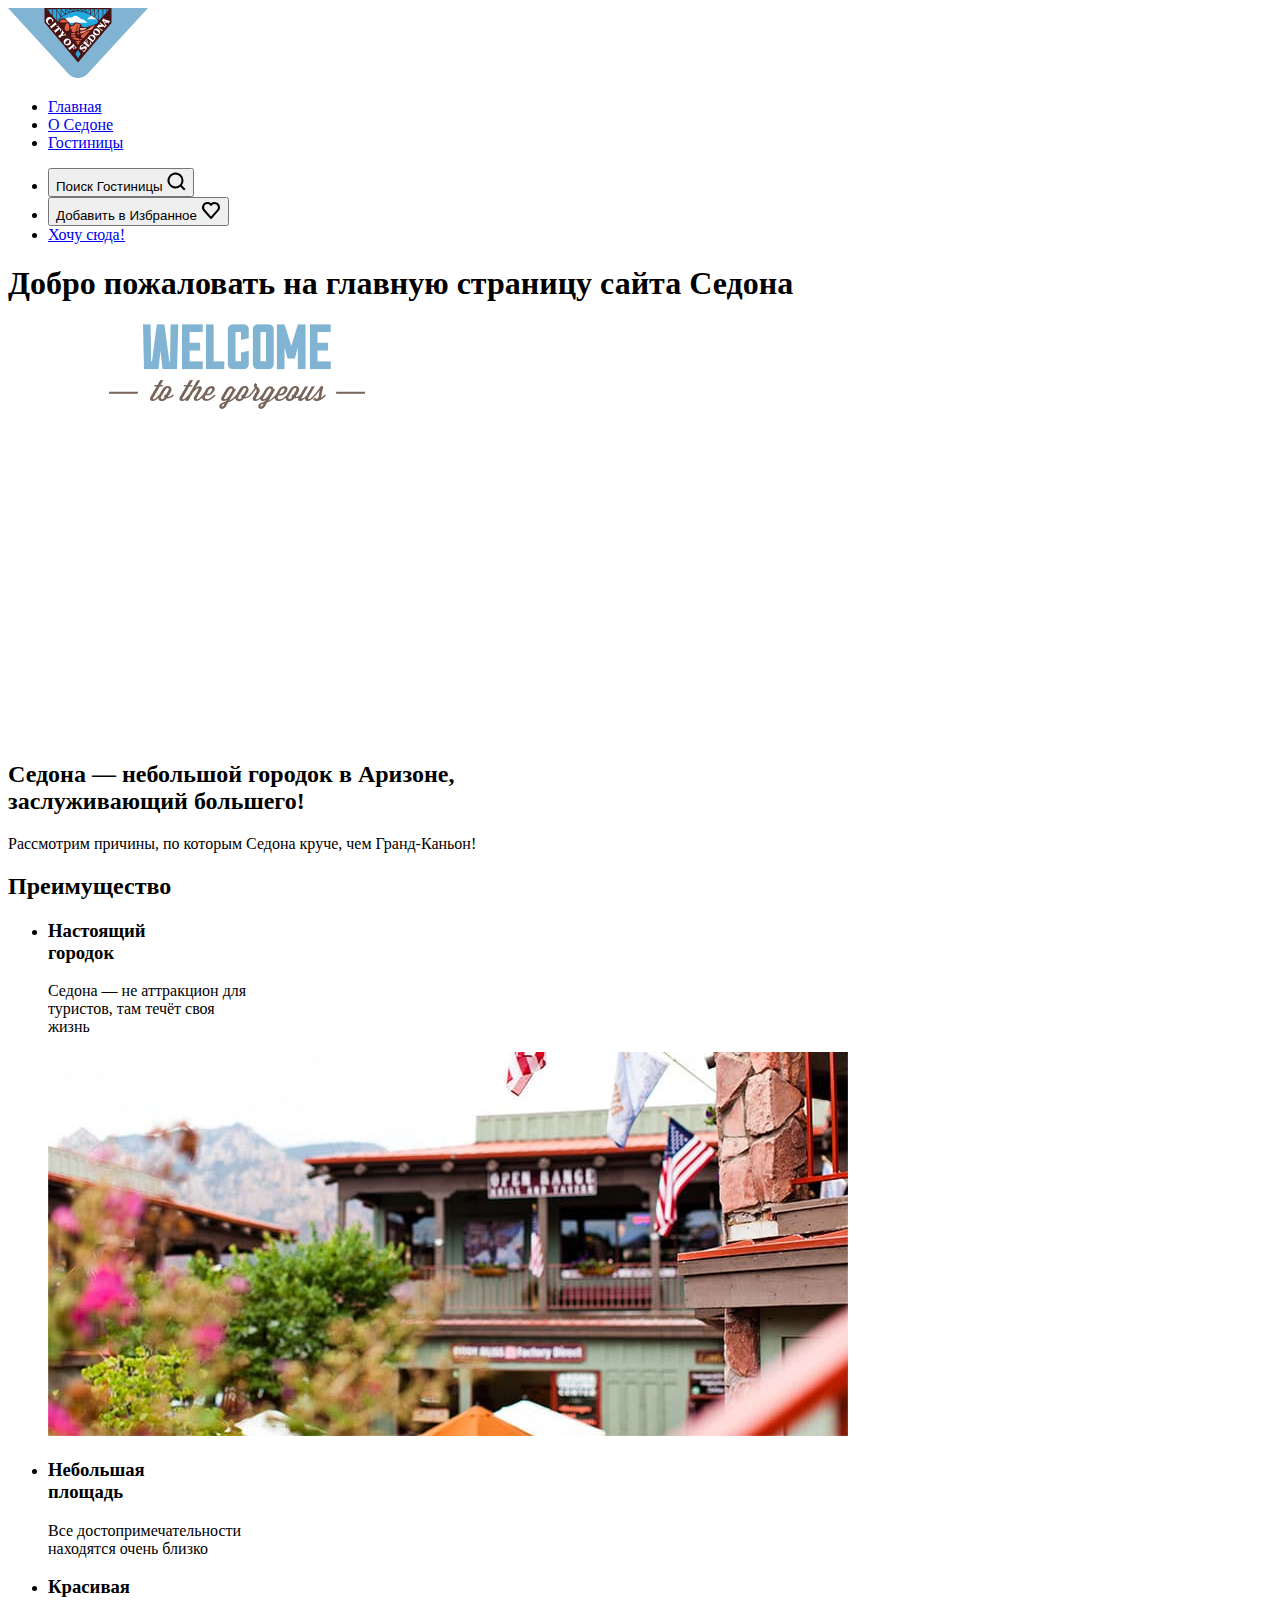
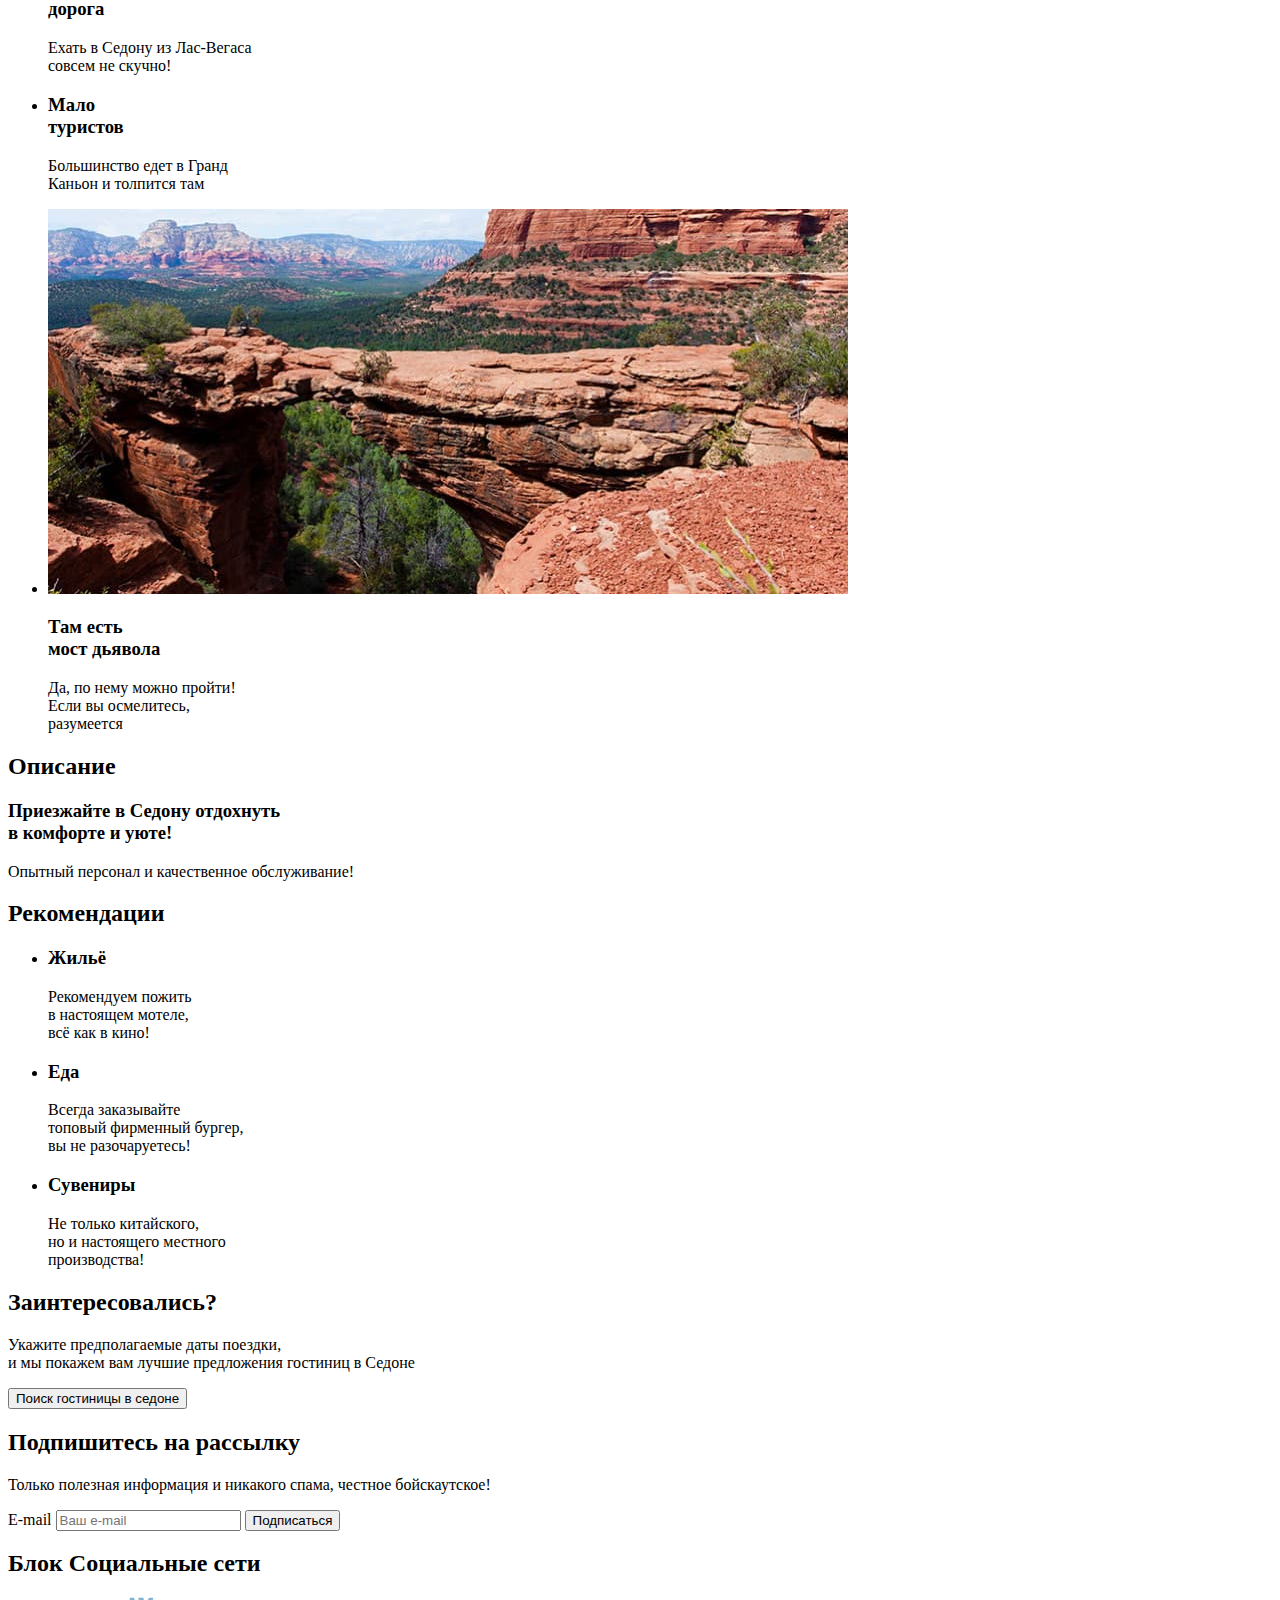
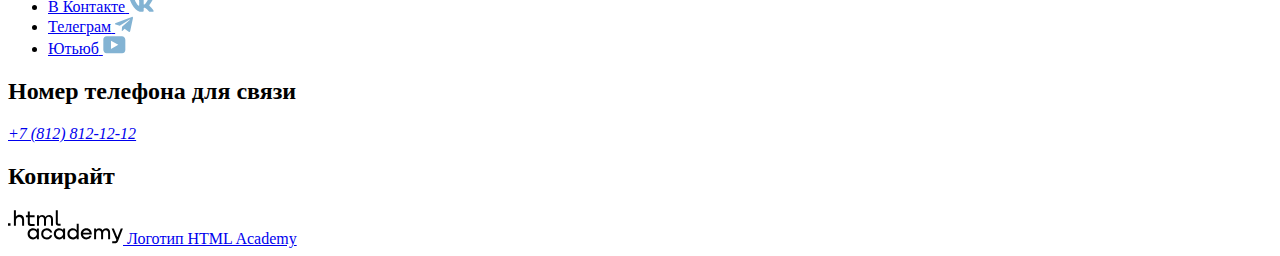
==== commit 7f583b41: "adding image to markup №2" ====
--- a/index.html
+++ b/index.html
@@ -5,104 +5,95 @@
 	<meta charset="UTF-8">
 	<meta http-equiv="X-UA-Compatible" content="IE=edge">
 	<meta name="viewport" content="width=device-width, initial-scale=1.0">
-	<link rel="stylesheet" href="styles/style.css">
 	<title>Главная</title>
 </head>
 
 <body>
 	<header class="page-header">
-		<div class="container">
-			<a class="page-header-link">
-				<span class="visually-hidden">Логотип сайта городка Седона</span>
-				<img class="page-header-logo" src="images/logo/logo.png" alt="Логотип сайта городка Седона">
-			</a>
-
-			<nav class="navigation">
-				<ul class="navigation-list">
-					<li class="navigation-item navigation-link-active">
-						<a href="index.html" class="navigation-link ">Главная</a>
-					</li>
-					<li class="navigation-item">
-						<a href="#" class="navigation-link">О Седоне</a>
-					</li>
-					<li class="navigation-item">
-						<a href="catalog.html" class="navigation-link">Гостиницы</a>
-					</li>
-				</ul>
-
-				<ul class="navigation-list navigation-user">
-					<li class="navigation-user-item">
-						<button class="navigation-user-search">
-							<span class="visually-hidden">Поиск Гостиницы</span>
-							<svg xmlns="http://www.w3.org/2000/svg" width="20" height="20" fill="none" viewBox="0 0 20 20">
-								<path fill="#000"
-									d="m19.5 18-3.7-3.7a8 8 0 0 0 1.7-4.8 8 8 0 1 0-3.1 6.3l3.7 3.7 1.4-1.5Zm-10-2.5a6 6 0 0 1-6-6 6 6 0 0 1 12 0 6 6 0 0 1-6 6Z" />
-							</svg>
-						</button>
-					</li>
-					<li class="navigation-user-item">
-						<button class="navigation-user-heart">
-							<span class="visually-hidden">Добавить в Избранное</span>
-							<svg xmlns="http://www.w3.org/2000/svg" width="20" height="20" fill="none" viewBox="0 0 20 20">
-								<path fill="#000" d="M9.9 19a1 1 0 0 1-.8-.4l-7-7.9A5.4 5.4 0 0 1 6.5 2C7.8 2 9 2.5 10 3.3a5.5 5.5 0 0 1 9 4.1c0 1.3-.5 2.5-1.3 
-								3.4l-7 7.9c-.2.2-.4.3-.8.3Zm-6-9.5 6.1 6.9 6.2-7c.5-.5.7-1.2.7-2 0-1.8-1.5-3.3-3.3-3.3-1 0-2 .5-2.7 1.3-.3.3-.6.4-.9.4-.3 0-.6-.2-.8-.4a3.7 
-								3.7 0 0 0-2.7-1.3 3.3 3.3 0 0 0-3.3 3.3c-.1.9.3 1.6.7 2.1-.1 0-.1 0 0 0Z" />
-							</svg>
-						</button>
-					</li>
-					<li class="navigation-user-item">
-						<a href="#" class="navigation-user-link">Хочу сюда!</a>
-					</li>
-				</ul>
-			</nav>
-		</div>
+		<a class="logo">
+			<img class="logo-img" src="images/logo/logo.svg" alt="Логотип сайта Седона">
+		</a>
+		<nav class="navigation">
+			<ul class="navigation-list">
+				<li class="navigation-item navigation-item-active">
+					<a class="navigation-link" href="index.html">Главная</a>
+				</li>
+				<li class="navigation-item">
+					<a class="navigation-link " href="#">О Седоне</a>
+				</li>
+				<li class="navigation-item">
+					<a class="navigation-link" href="catalog.html">Гостиницы</a>
+				</li>
+			</ul>
+
+			<ul class="navigation-list navigation-user">
+				<li class="navigation-user-item">
+					<button class="navigation-button navigation-user-search">
+						<span class="visually-hidden">Поиск Гостиницы</span>
+						<svg xmlns="http://www.w3.org/2000/svg" width="20" height="20" fill="none" viewBox="0 0 20 20">
+							<path fill="#000"
+								d="m19.5 18-3.7-3.7a8 8 0 0 0 1.7-4.8 8 8 0 1 0-3.1 6.3l3.7 3.7 1.4-1.5Zm-10-2.5a6 6 0 0 1-6-6 6 6 0 0 1 12 0 6 6 0 0 1-6 6Z" />
+						</svg>
+					</button>
+				</li>
+				<li class="navigation-user-item">
+					<button class="navigation-button navigation-user-heart">
+						<span class="visually-hidden">Добавить в Избранное</span>
+						<svg xmlns="http://www.w3.org/2000/svg" width="20" height="20" fill="none" viewBox="0 0 20 20">
+							<path fill="#000" d="M9.9 19a1 1 0 0 1-.8-.4l-7-7.9A5.4 5.4 0 0 1 6.5 2C7.8 2 9 2.5 10 3.3a5.5 5.5 0 0 1 9 4.1c0 1.3-.5 2.5-1.3 
+							3.4l-7 7.9c-.2.2-.4.3-.8.3Zm-6-9.5 6.1 6.9 6.2-7c.5-.5.7-1.2.7-2 0-1.8-1.5-3.3-3.3-3.3-1 0-2 .5-2.7 1.3-.3.3-.6.4-.9.4-.3 0-.6-.2-.8-.4a3.7 
+							3.7 0 0 0-2.7-1.3 3.3 3.3 0 0 0-3.3 3.3c-.1.9.3 1.6.7 2.1-.1 0-.1 0 0 0Z" />
+						</svg>
+					</button>
+				</li>
+				<li class="navigation-user-item">
+					<a href="#" class="button navigation-user-link">Хочу сюда!</a>
+				</li>
+			</ul>
+		</nav>
 	</header>
-
-	<main class="main-index">
-		<div class="container">
-			<section class="intro">
-				<h1 class="visually-hidden">Добро пожаловать в Седону</h1>
-				<img class="intro-img" src="images/logo/welcome.png" alt="Интро главной страницы">
-				<img class="intro-img-elem" src="images/logo/divider.png" alt="Элемент Нижней части Фона">
-				<div class="intro-discription">
-					<h2 class="intro-discription-title">Седона — небольшой городок в Аризоне,<br>заслуживающий большего!
-					</h2>
-					<p class="intro-discription-subtitle">Рассмотрим причины, по которым Седона круче, чем Гранд-Каньон!
-					</p>
-				</div>
-			</section>
-
+  <main class="main-index">
+		<section class="intro">
+			<h1 class="visually-hidden">Добро пожаловать на главную страницу сайта Седона</h1>
+			<img class="intro-img" src="images/logo/welcome.png" alt="Welcome -to the gargeous- SEDONA">
+			<img class="intro-img-elem" src="images/logo/divider.png" alt="Элемент Нижней части Фона">
+		</section>
+
+		<section class="intro-discription">
+			<h2 class="intro-discription-title">Седона — небольшой городок в Аризоне,<br>заслуживающий большего!</h2>
+			<p class="intro-discription-subtitle">Рассмотрим причины, по которым Седона круче, чем Гранд-Каньон!</p>
+		</section>
 
 			<section class="advantages">
 				<h2 class="visually-hidden">Преимущество</h2>
 				<ul class="advantages-list">
 					<li class="advantages-item">
-						<article class="block">
+						<article class="block-advantages">
 							<h3 class="block-title block-title-blue">Настоящий <br> городок</h3>
 							<p class="advantages-description">Седона — не аттракцион для<br> туристов, там течёт своя<br> жизнь</p>
 							<img src="images/image/photo-1.jpg" alt="Картинка города">
 						</article>
 					</li>
 					<li class="advantages-item">
-						<article class="block">
+						<article class="block-advantages">
 							<h3 class="block-title">Небольшая<br>площадь</h3>
 							<p class="advantages-description">Все достопримечательности<br> находятся очень близко</p>
 						</article>
 					</li>
 					<li class="advantages-item">
-						<article class="block">
+						<article class="block-advantages">
 							<h3 class="block-title">Красивая<br>дорога</h3>
 							<p class="advantages-description">Ехать в Седону из Лас-Вегаса<br> совсем не скучно!</p>
 						</article>
 					</li>
 					<li class="advantages-item">
-						<article class="block">
+						<article class="block-advantages">
 							<h3 class="block-title">Мало<br>туристов</h3>
 							<p class="advantages-description">Большинство едет в Гранд <br>Каньон и толпится там</p>
 						</article>
 					</li>
 					<li class="advantages-item">
-						<article class="block">
+						<article class="block-advantages">
 							<img src="images/image/photo-2.jpg" alt="Картинка каньона">
 							<h3 class="block-title block-title-blue">Там есть<br>мост дьявола</h3>
 							<p class="advantages-description">Да, по нему можно пройти!<br> Если вы осмелитесь,<br> разумеется</p>
@@ -113,7 +104,7 @@
 
 			<section class="description">
 				<h2 class="visually-hidden">Описание</h2>
-				<h2 class="description-title">Приезжайте в Седону отдохнуть<br> в комфорте и уюте!</h2>
+				<h3 class="description-title">Приезжайте в Седону отдохнуть<br> в комфорте и уюте!</h3>
 				<p class="description-subtitle">Опытный персонал и качественное обслуживание!</p>
 			</section>
 
@@ -144,11 +135,10 @@
 				</ul>
 			</section>
 
-			<section class="search">
-				<h2 class="search-title">Заинтересовались?</h2>
-				<p class="search-subtitle">Укажите предполагаемые даты поездки,<br>и мы покажем вам лучшие предложения
-					гостиниц в Седоне</p>
-				<button class="search-btn" type="button">Поиск гостиницы в седоне</button>
+			<section class="interested">
+				<h2 class="interested-title">Заинтересовались?</h2>
+				<p class="interested-subtitle">Укажите предполагаемые даты поездки,<br>и мы покажем вам лучшие предложения гостиниц в Седоне</p>
+				<button class="button search-btn" type="button">Поиск гостиницы в седоне</button>
 			</section>
 
 			<section class="subscribe">
@@ -157,12 +147,11 @@
 				<form class="subscribe-form" action="https://echo.htmlacademy.ru/" method="post">
 					<label class="visually-hidden" for="subscribe-email">E-mail</label>
 					<input class="field" placeholder="Ваш e-mail" name="subscribe-email" id="subscribe-email" required>
-					<button class="subscribe-btn" type="submit">Подписаться</button>
+					<button class="button subscribe-btn" type="submit">Подписаться</button>
 				</form>
 			</section>
-		</div>
 	</main>
-
+  
 	<footer class="page-footer">
 		<div class="container">
 			<section class="social">
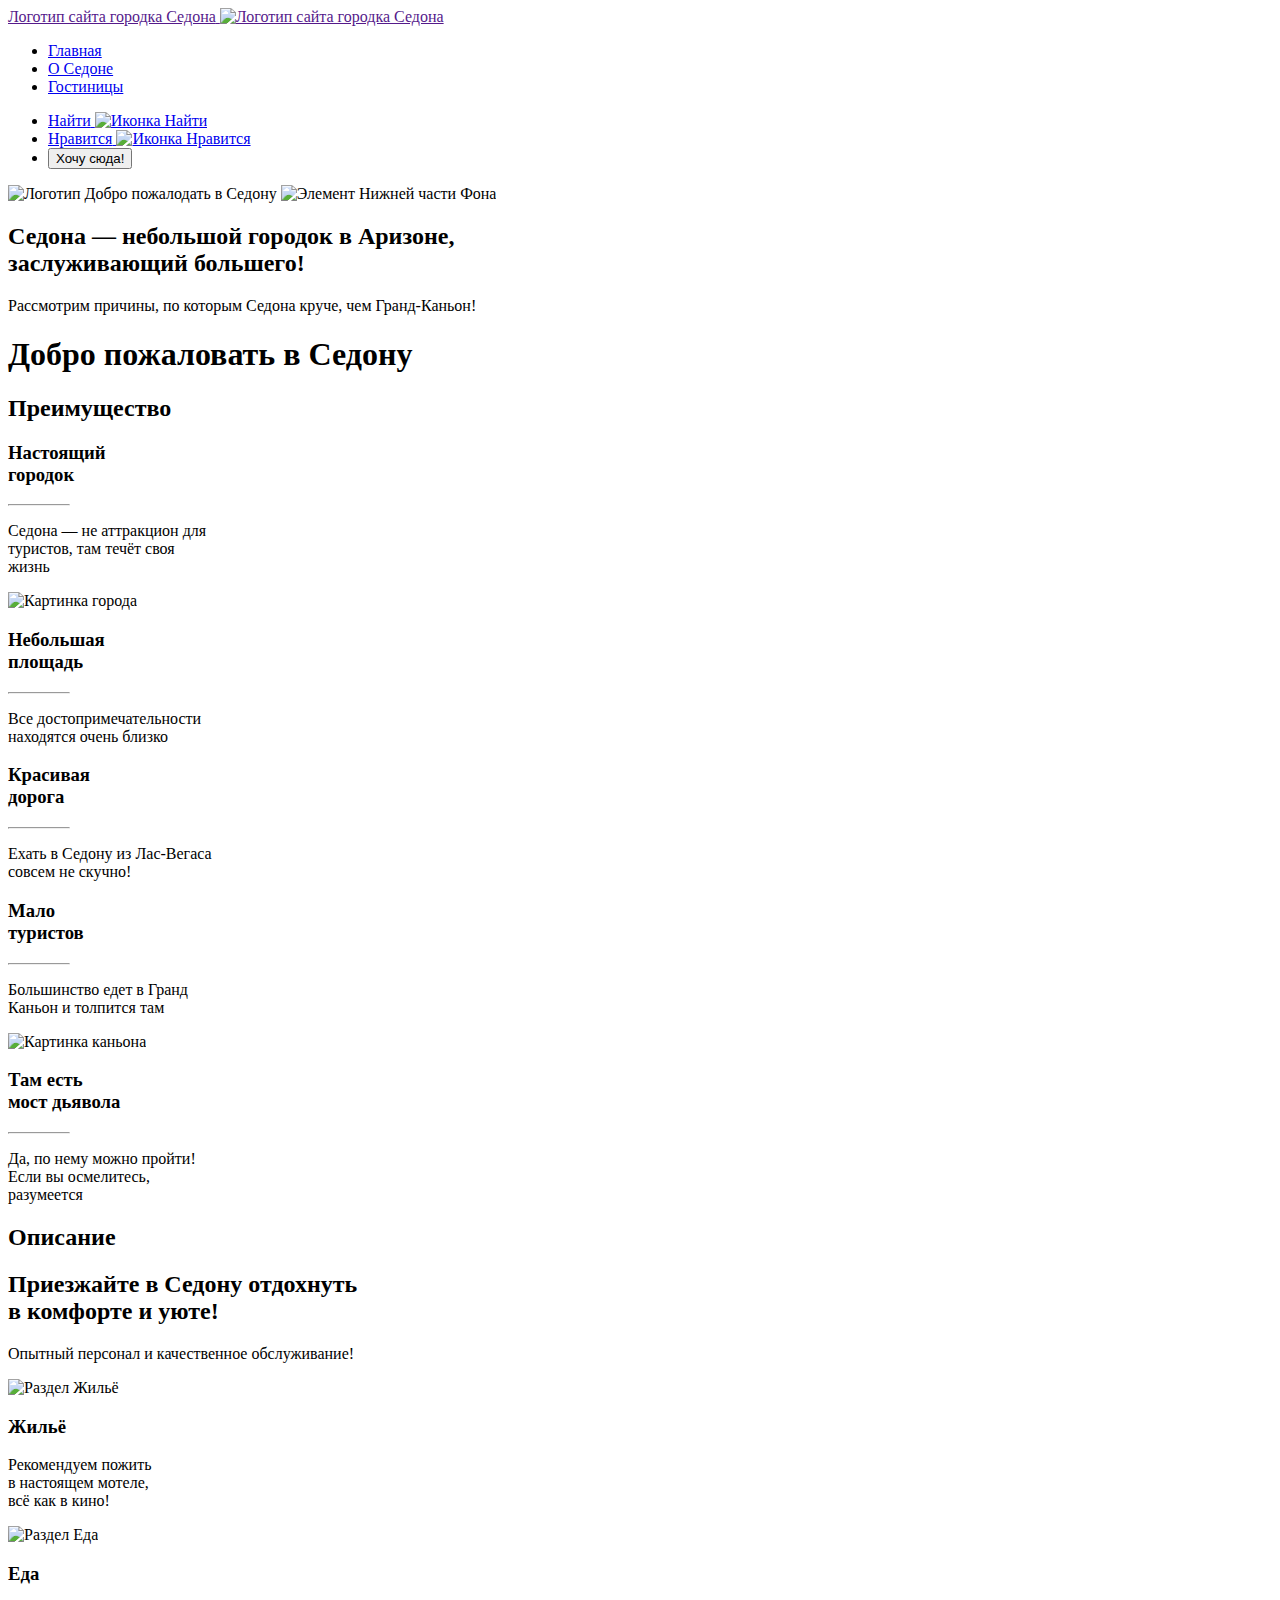
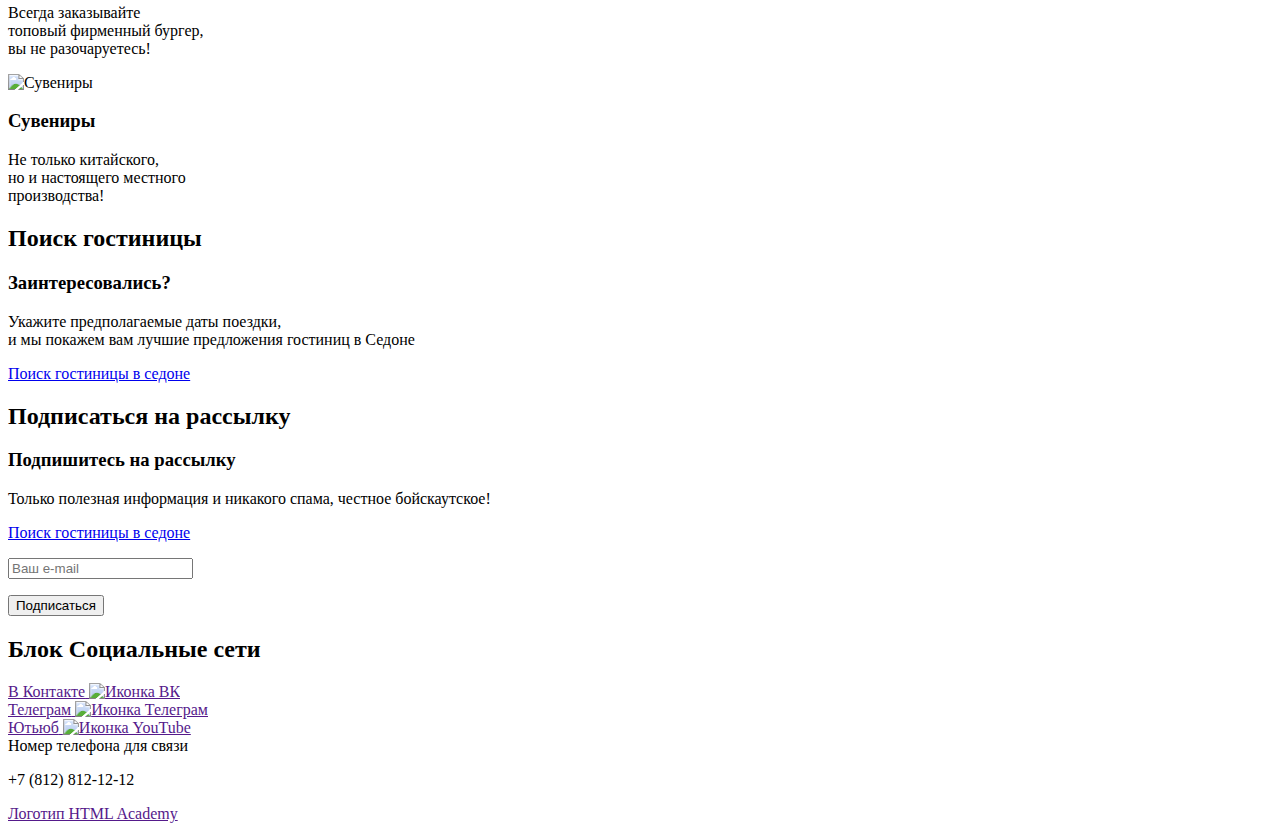
==== commit 6e40556b: "Merge branch 'master' of https://github.com/pavlenkoaa/2162609-sedona-36" ====
--- a/index.html
+++ b/index.html
@@ -2,223 +2,201 @@
 <html lang="ru">
 
 <head>
-	<meta charset="UTF-8">
-	<meta http-equiv="X-UA-Compatible" content="IE=edge">
-	<meta name="viewport" content="width=device-width, initial-scale=1.0">
-	<title>Главная</title>
+    <meta charset="UTF-8">
+    <meta http-equiv="X-UA-Compatible" content="IE=edge">
+    <meta name="viewport" content="width=device-width, initial-scale=1.0">
+    <title>Главная</title>
 </head>
 
 <body>
-	<header class="page-header">
-		<a class="logo">
-			<img class="logo-img" src="images/logo/logo.svg" alt="Логотип сайта Седона">
-		</a>
-		<nav class="navigation">
-			<ul class="navigation-list">
-				<li class="navigation-item navigation-item-active">
-					<a class="navigation-link" href="index.html">Главная</a>
-				</li>
-				<li class="navigation-item">
-					<a class="navigation-link " href="#">О Седоне</a>
-				</li>
-				<li class="navigation-item">
-					<a class="navigation-link" href="catalog.html">Гостиницы</a>
-				</li>
-			</ul>
-
-			<ul class="navigation-list navigation-user">
-				<li class="navigation-user-item">
-					<button class="navigation-button navigation-user-search">
-						<span class="visually-hidden">Поиск Гостиницы</span>
-						<svg xmlns="http://www.w3.org/2000/svg" width="20" height="20" fill="none" viewBox="0 0 20 20">
-							<path fill="#000"
-								d="m19.5 18-3.7-3.7a8 8 0 0 0 1.7-4.8 8 8 0 1 0-3.1 6.3l3.7 3.7 1.4-1.5Zm-10-2.5a6 6 0 0 1-6-6 6 6 0 0 1 12 0 6 6 0 0 1-6 6Z" />
-						</svg>
-					</button>
-				</li>
-				<li class="navigation-user-item">
-					<button class="navigation-button navigation-user-heart">
-						<span class="visually-hidden">Добавить в Избранное</span>
-						<svg xmlns="http://www.w3.org/2000/svg" width="20" height="20" fill="none" viewBox="0 0 20 20">
-							<path fill="#000" d="M9.9 19a1 1 0 0 1-.8-.4l-7-7.9A5.4 5.4 0 0 1 6.5 2C7.8 2 9 2.5 10 3.3a5.5 5.5 0 0 1 9 4.1c0 1.3-.5 2.5-1.3 
-							3.4l-7 7.9c-.2.2-.4.3-.8.3Zm-6-9.5 6.1 6.9 6.2-7c.5-.5.7-1.2.7-2 0-1.8-1.5-3.3-3.3-3.3-1 0-2 .5-2.7 1.3-.3.3-.6.4-.9.4-.3 0-.6-.2-.8-.4a3.7 
-							3.7 0 0 0-2.7-1.3 3.3 3.3 0 0 0-3.3 3.3c-.1.9.3 1.6.7 2.1-.1 0-.1 0 0 0Z" />
-						</svg>
-					</button>
-				</li>
-				<li class="navigation-user-item">
-					<a href="#" class="button navigation-user-link">Хочу сюда!</a>
-				</li>
-			</ul>
-		</nav>
-	</header>
-  <main class="main-index">
-		<section class="intro">
-			<h1 class="visually-hidden">Добро пожаловать на главную страницу сайта Седона</h1>
-			<img class="intro-img" src="images/logo/welcome.png" alt="Welcome -to the gargeous- SEDONA">
-			<img class="intro-img-elem" src="images/logo/divider.png" alt="Элемент Нижней части Фона">
-		</section>
-
-		<section class="intro-discription">
-			<h2 class="intro-discription-title">Седона — небольшой городок в Аризоне,<br>заслуживающий большего!</h2>
-			<p class="intro-discription-subtitle">Рассмотрим причины, по которым Седона круче, чем Гранд-Каньон!</p>
-		</section>
-
-			<section class="advantages">
-				<h2 class="visually-hidden">Преимущество</h2>
-				<ul class="advantages-list">
-					<li class="advantages-item">
-						<article class="block-advantages">
-							<h3 class="block-title block-title-blue">Настоящий <br> городок</h3>
-							<p class="advantages-description">Седона — не аттракцион для<br> туристов, там течёт своя<br> жизнь</p>
-							<img src="images/image/photo-1.jpg" alt="Картинка города">
-						</article>
-					</li>
-					<li class="advantages-item">
-						<article class="block-advantages">
-							<h3 class="block-title">Небольшая<br>площадь</h3>
-							<p class="advantages-description">Все достопримечательности<br> находятся очень близко</p>
-						</article>
-					</li>
-					<li class="advantages-item">
-						<article class="block-advantages">
-							<h3 class="block-title">Красивая<br>дорога</h3>
-							<p class="advantages-description">Ехать в Седону из Лас-Вегаса<br> совсем не скучно!</p>
-						</article>
-					</li>
-					<li class="advantages-item">
-						<article class="block-advantages">
-							<h3 class="block-title">Мало<br>туристов</h3>
-							<p class="advantages-description">Большинство едет в Гранд <br>Каньон и толпится там</p>
-						</article>
-					</li>
-					<li class="advantages-item">
-						<article class="block-advantages">
-							<img src="images/image/photo-2.jpg" alt="Картинка каньона">
-							<h3 class="block-title block-title-blue">Там есть<br>мост дьявола</h3>
-							<p class="advantages-description">Да, по нему можно пройти!<br> Если вы осмелитесь,<br> разумеется</p>
-						</article>
-					</li>
-				</ul>
-			</section>
-
-			<section class="description">
-				<h2 class="visually-hidden">Описание</h2>
-				<h3 class="description-title">Приезжайте в Седону отдохнуть<br> в комфорте и уюте!</h3>
-				<p class="description-subtitle">Опытный персонал и качественное обслуживание!</p>
-			</section>
-
-			<section class="recommendations">
-				<h2 class="visually-hidden">Рекомендации</h2>
-				<ul class="recommendations-list">
-					<li class="recommendations-item">
-						<article>
-							<h3 class="recommendations-title">Жильё</h3>
-							<p class="recommendations-discription">Рекомендуем пожить<br>в настоящем мотеле,<br>всё как
-								в кино!</p>
-						</article>
-					</li>
-					<li class="recommendations-item">
-						<article>
-							<h3 class="recommendations-title">Еда</h3>
-							<p class="recommendations-discription">Всегда заказывайте<br>топовый фирменный бургер,<br>вы
-								не разочаруетесь!</p>
-						</article>
-					</li>
-					<li class="recommendations-item">
-						<article>
-							<h3 class="recommendations-title">Сувениры</h3>
-							<p class="recommendations-discription">Не только китайского,<br>но и настоящего
-								местного<br>производства!</p>
-						</article>
-					</li>
-				</ul>
-			</section>
-
-			<section class="interested">
-				<h2 class="interested-title">Заинтересовались?</h2>
-				<p class="interested-subtitle">Укажите предполагаемые даты поездки,<br>и мы покажем вам лучшие предложения гостиниц в Седоне</p>
-				<button class="button search-btn" type="button">Поиск гостиницы в седоне</button>
-			</section>
-
-			<section class="subscribe">
-				<h2 class="subscribe-title">Подпишитесь на рассылку</h2>
-				<p class="subscribe-subtitle">Только полезная информация и никакого спама, честное бойскаутское!</p>
-				<form class="subscribe-form" action="https://echo.htmlacademy.ru/" method="post">
-					<label class="visually-hidden" for="subscribe-email">E-mail</label>
-					<input class="field" placeholder="Ваш e-mail" name="subscribe-email" id="subscribe-email" required>
-					<button class="button subscribe-btn" type="submit">Подписаться</button>
-				</form>
-			</section>
-	</main>
-  
-	<footer class="page-footer">
-		<div class="container">
-			<section class="social">
-				<h2 class="visually-hidden">Блок Социальные сети</h2>
-				<ul class="social-list">
-					<li class="social-item">
-						<a class="social-link vk-button" href="https://vk.com/htmlacademy">
-							<span class="visually-hidden">В Контакте</span>
-							<svg xmlns="http://www.w3.org/2000/svg" width="25" height="15" fill="none" viewBox="0 0 25 15">
-								<path fill="#83B3D3" fill-rule="evenodd"
-									d="M24.12 1.8c.16-.54 0-.94-.8-.94H20.7c-.67 0-.98.34-1.15.73 0 0-1.33 3.2-3.22 5.27-.61.6-.9.8-1.23.8-.16 
-														0-.41-.2-.41-.75v-5.1c0-.66-.19-.95-.74-.95H9.82c-.42 0-.67.3-.67.59 0 .62.95.76 1.04 2.51v3.8c0 .83-.15.98-.48.98-.9 0-3.06-3.2-4.34-6.88-.25-.72-.5-1-1.18-1H1.57c-.75 
-														0-.9.34-.9.73 0 .68.89 4.07 4.14 8.55 2.17 3.06 5.23 4.72 8 4.72 1.68 0 1.88-.37 1.88-1v-2.32c0-.74.16-.88.7-.88.38 0 1.05.19 2.6 1.66 1.79 1.75 2.08 2.54 3.08 2.54h2.63c.75 
-														0 1.12-.37.9-1.1-.23-.72-1.08-1.77-2.2-3.02-.62-.71-1.54-1.48-1.82-1.86-.39-.5-.28-.71 0-1.15 0 0 3.2-4.42 3.54-5.93Z" clip-rule="evenodd" />
-							</svg>
-						</a>
-					</li>
-					<li class="social-item">
-						<a class="social-link telegram-button" href="https://t.me/htmlacademy">
-							<span class="visually-hidden">Телеграм</span>
-							<svg xmlns="http://www.w3.org/2000/svg" width="18" height="16" fill="none" viewBox="0 0 18 16">
-								<path fill="#83B3D3" d="M16.79.96.84 7.1c-1.09.44-1.08 1.05-.2 1.32l4.1 1.28 9.47-5.98c.44-.27.85-.13.52.17l-7.68 6.93-.28 4.22c.41 
-															0 .6-.2.83-.41l1.99-1.94 4.13 3.06c.77.42 1.31.2 1.5-.71l2.72-12.8c.28-1.1-.43-1.61-1.16-1.28Z" />
-							</svg>
-						</a>
-					</li>
-					<li class="social-item">
-						<a class="social-link youtube-button" href="https://www.youtube.com/user/htmlacademyru">
-							<span class="visually-hidden">Ютьюб</span>
-							<svg xmlns="http://www.w3.org/2000/svg" width="23" height="18" fill="none" viewBox="0 0 23 18">
-								<path fill="#83B3D3" d="M18.94.36H3.51C1.65.36.33 1.95.33 3.76v10.09c0 1.91 1.32 3.5 3.18 3.5h15.65c1.64 0 
-															3.17-1.59 3.17-3.4V3.76c-.22-1.8-1.53-3.4-3.39-3.4ZM7.99 12.89V4.82l7.34 4.04-7.34 4.03Z" />
-							</svg>
-						</a>
-					</li>
-				</ul>
-			</section>
-
-			<section class="block-phone">
-				<h2 class="visually-hidden">Номер телефона для связи</h2>
-				<address class="phone-contacts">
-					<a class="phone-link" href="tel:+78128121212">+7 (812) 812-12-12</a>
-				</address>
-			</section>
-			<section class="block-academy">
-				<h2 class="visually-hidden">Копирайт</h2>
-				<a href="https://htmlacademy.ru/" class="htmlacademy-link">
-					<svg xmlns="http://www.w3.org/2000/svg" width="115" height="34" fill="none" viewBox="0 0 115 34">
-						<path fill="#000" d="M0 13.26v2.6h2.5v-2.6H0ZM11.6 4.86c-1.6 0-2.8.7-3.6 1.7h-.1V.36h-2v15.5h2v-5.3c0-2.1 1.3-3.6 3.3-3.6 1.8 0 2.9 1.4 2.9 
-										3.2v5.7h2v-6.1c.1-3-1.8-4.9-4.5-4.9ZM26.6 5.16h-4.8v-3.7h-2v3.8h-1.9v2h1.9v6c0 1.7 1 2.7 2.7 2.7h4.1v-2h-3.7c-.7 0-1.1-.4-1.1-1.1v-5.7h4.8v-2ZM41.1
-										4.96c-1.6 0-2.9.8-3.5 2.1h-.1c-.6-1.2-1.8-2.1-3.4-2.1-1.4 0-2.5.8-3.1 1.8h-.1v-1.6H29v10.6h2v-5.4c0-2 1-3.5 2.6-3.5 1.5 0 2.4 1 2.4 2.6v6.3h2v-5.6c0-2.4
-										1.4-3.3 2.6-3.3 1.5 0 2.4 1 2.4 2.6v6.3h2v-6.5c.1-2.5-1.4-4.3-3.9-4.3ZM47.8 13.06c0 1.7 1 2.7 2.8 2.7h2v-2h-1.7c-.7 0-1.1-.4-1.1-1.1V.36h-2v12.7ZM28.9 
-										20.06c-.9-1.1-2.2-1.8-3.9-1.8-3.1 0-5.4 2.3-5.4 5.6s2.3 5.6 5.4 5.6c1.8 0 3-.8 3.8-1.9h.1v1.6h2v-10.6h-2v1.5Zm-3.6 7.4c-2.2 0-3.6-1.6-3.6-3.6s1.4-3.6 3.6-3.6
-										3.6 1.6 3.6 3.6c0 1.9-1.4 3.6-3.6 3.6ZM44.2 22.36c-.5-2.4-2.6-4.1-5.4-4.1a5.4 5.4 0 0 0-5.6 5.6c0 3.1 2.2 5.6 5.6 5.6 2.8 0 4.9-1.8 5.4-4.2h-2.1a3.4 3.4 0 0 
-										1-3.3 2.3c-2.2 0-3.6-1.6-3.6-3.6s1.4-3.6 3.6-3.6c1.6 0 2.8 1 3.3 2.2h2.1v-.2ZM55.1 20.06c-.9-1.1-2.2-1.8-3.9-1.8-3.1 0-5.4 2.3-5.4 5.6s2.3 5.6 5.4 5.6c1.8 0
-										3-.8 3.8-1.9h.1v1.6h2v-10.6h-2v1.5Zm-3.6 7.4c-2.2 0-3.6-1.6-3.6-3.6s1.4-3.6 3.6-3.6 3.6 1.6 3.6 3.6c0 1.9-1.5 3.6-3.6 3.6ZM68.7 20.16c-.9-1.1-2.2-1.9-3.9-1.9-3.1
-										0-5.4 2.3-5.4 5.6s2.2 5.6 5.4 5.6c1.7 0 3-.8 3.8-1.8h.1v1.5h2v-15.4h-2v6.4Zm-3.6 7.3c-2.2 0-3.6-1.6-3.6-3.6s1.4-3.6 3.6-3.6 3.6 1.6 3.6 3.6c-.1 2-1.5 3.6-3.6 
-										3.6ZM78.3 18.26c-3.3 0-5.5 2.5-5.5 5.6 0 3 2.1 5.6 5.5 5.6 2.5 0 4.5-1.3 5.2-3.6h-2.1c-.5 1-1.6 1.6-3 1.6-1.9 0-3.3-1.3-3.4-2.9h8.8c.2-3.6-2-6.3-5.5-6.3Zm0 
-										1.9c1.7 0 3 1 3.3 2.6h-6.5c.3-1.5 1.5-2.6 3.2-2.6ZM98.2 18.26c-1.6 0-2.9.8-3.6 2h-.1c-.6-1.2-1.8-2-3.4-2-1.4 0-2.5.7-3.1 1.8v-1.5h-1.9v10.6h2v-5.4c0-2 1-3.4 
-										2.6-3.5 1.5 0 2.4 1 2.4 2.6v6.3h2v-5.6c0-2.4 1.4-3.3 2.6-3.3 1.5 0 2.4 1 2.4 2.6v6.3h2v-6.5c.1-2.6-1.4-4.4-3.9-4.4ZM109.4 27.36l-3.6-8.9h-2.2l4.8 11.6c-.3.9-.7 
-										1.2-1.7 1.2h-2.5v2h2.5c1.8 0 2.8-.8 3.5-2.6l4.7-12.2h-2.1l-3.4 8.9Z" />
-					</svg>
-					<span class="visually-hidden">Логотип HTML Academy</span>
-				</a>
-			</section>
-		</div>
-	</footer>
+    <header class="main-header">
+        <div class="container">
+            <div class="header-logo">
+                <a href="" class="main-header-logo">
+                    <span class="visually-hidden">Логотип сайта городка Седона</span>
+                    <img src="#"  alt="Логотип сайта городка Седона">
+                </a>
+            </div>
+            <nav class="menu-nav">
+                <ul class="nav-item">
+                    <li class="nav-list">
+                        <a href="index.html" class="header-menu-link menu-link-active">Главная</a>
+                    </li>
+                    <li class="header-menu-list">
+                        <a href="#" class="header-menu-link">О Седоне</a>
+                    </li>
+                    <li class="header-menu-list">
+                        <a href="catalog.html" class="header-menu-link">Гостиницы</a>
+                    </li>
+                </ul>
+
+                <ul class="menu-nav menu-nav-user">
+                    <li class="menu-user-list">
+                        <a href="#" class="user-link-search">
+                            <span class="visually-hidden">Найти</span>
+                            <img src="#" alt="Иконка Найти">
+                        </a>
+                    </li>
+                    <li class="menu-user-list">
+                        <a href="#" class="user-link-heart">
+                            <span class="visually-hidden">Нравится</span>
+                            <img src="#" alt="Иконка Нравится">
+                        </a>
+                    </li>
+                    <li class="menu-user-list">
+                        <button class="menu-user-btn">Хочу сюда!</button>
+                    </li>
+                </ul>
+            </nav>
+            <section class="hero">
+                <div class="main-hero">
+                    <img class="hero-logo" src="#" alt="Логотип Добро пожалодать в Седону">
+                    <img class="hero-elem-bg" src="#" alt="Элемент Нижней части Фона">
+                </div>
+                <div class="header-title">
+                    <h2 class="main-title">Седона — небольшой городок в Аризоне,<br>заслуживающий большего!</h2>
+                    <p class="main-subtitle">Рассмотрим причины, по которым Седона круче, чем Гранд-Каньон!</p>
+                </div>
+            </section>
+        </div>
+    </header>
+
+    <main class="main-index">
+        <div class="container">
+            <h1 class="visually-hidden">Добро пожаловать в Седону</h1>
+            <section class="advantages">
+                <h2 class="visually-hidden">Преимущество</h2>
+                <div class="advantages-block-up">
+                    <div class="block">
+                        <h3 class="block-title block-title-blue">Настоящий <br> городок</h3>
+                        <p>
+                            <hr size="2" width="60" align="left">
+                        </p>
+                        <p>Седона — не аттракцион для<br> туристов, там течёт своя<br> жизнь</p>
+                    </div>
+                    <div class="block-up-img">
+                        <img src="#" alt="Картинка города">
+                    </div>
+                </div>
+                <div class="advantages-middle">
+                    <div class="block">
+                        <h3 class="block-title">Небольшая<br>площадь</h3>
+                        <p>
+                            <hr size="2" width="60" align="left">
+                        </p>
+                        <p>Все достопримечательности<br> находятся очень близко</p>
+                    </div>
+                    <div class="block">
+                        <h3 class="block-title">Красивая<br>дорога</h3>
+                        <p>
+                            <hr size="2" width="60" align="left">
+                        </p>
+                        <p>Ехать в Седону из Лас-Вегаса<br> совсем не скучно!</p>
+                    </div>
+                    <div class="block">
+                        <h3 class="block-title">Мало<br>туристов</h3>
+                        <p>
+                            <hr size="2" width="60" align="left">
+                        </p>
+                        <p>Большинство едет в Гранд <br>Каньон и толпится там</p>
+                    </div>
+                </div>
+                <div class="advantages-down">
+                    <div class="block-down-img">
+                        <img src="#" alt="Картинка каньона">
+                    </div>
+                    <div class="block">
+                        <h3 class="block-title block-title-blue">Там есть<br>мост дьявола</h3>
+                        <p>
+                            <hr size="2" width="60" align="left">
+                        </p>
+                        <p>Да, по нему можно пройти!<br> Если вы осмелитесь,<br> разумеется</p>
+                    </div>
+                </div>
+            </section>
+
+            <section class="description">
+                <h2 class="visually-hidden">Описание</h2>
+                <div class="description-block">
+                    <h2 class="description-title">Приезжайте в Седону отдохнуть<br> в комфорте и уюте!</h2>
+                    <p class="description-subtitle">Опытный персонал и качественное обслуживание!</p>
+                </div>
+            </section>
+
+            <section class="recommendations">
+                <div class="block">
+                    <img src="" alt="Раздел Жильё">
+                    <h3>Жильё</h2>
+                        <p>Рекомендуем пожить<br>в настоящем мотеле,<br>всё как в кино!</p>
+                </div>
+                <div class="block">
+                    <img src="" alt="Раздел Еда">
+                    <h3>Еда</h2>
+                    <p>Всегда заказывайте<br>топовый фирменный бургер,<br>вы не разочаруетесь!</p>
+                </div>
+                <div class="block">
+                    <img src="" alt="Сувениры">
+                    <h3>Сувениры</h2>
+                    <p>Не только китайского,<br>но и настоящего местного<br>производства!</p>
+                </div>
+            </section>
+            <section class="search">
+                <h2 class="visually-hidden">Поиск гостиницы</h2>
+                <div class="search-block">
+                    <h3 class="search-title">Заинтересовались?</h3>
+                    <p class="search-subtitle">Укажите предполагаемые даты поездки,<br>и мы покажем вам лучшие предложения гостиниц в Седоне</p>
+                    <a href="#" class="search-btn">Поиск гостиницы в седоне</a>
+                </div>
+            </section>
+            <section class="subscribe">
+                <h2 class="visually-hidden">Подписаться на рассылку</h2>
+                <div class="subscribe-block">
+                    <h3 class="subscribe-title">Подпишитесь на рассылку</h3>
+                    <p class="subscribe-subtitle">Только полезная информация и никакого спама, честное бойскаутское!</p>
+                    <a href="#" class="subscribe-btn">Поиск гостиницы в седоне</a>
+                    <form class="subscribe-form">
+                        <p><input placeholder="Ваш e-mail" name="text">
+                        <p><input type="submit" value="Подписаться"></p>
+                    </form>
+                </div>
+            </section>
+        </div>
+    </main>
+
+    <footer class="main-footer">
+        <div class="container">
+            <h2 class="visually-hidden">Блок Социальные сети</h2>
+            <div class="social-block">
+                <div class="block-vk">
+                    <a class="vk-link" href="">
+                        <span class="visually-hidden">В Контакте</span>
+                        <img src="#" alt="Иконка ВК">
+                    </a>
+                </div>
+                <div class="block-tg">
+                    <a class="tg-link" href="">
+                        <span class="visually-hidden">Телеграм</span>
+                       <img src="#" alt="Иконка Телеграм">
+                    </a>
+                </div>
+                <div class="block-yt">
+                    <a class="yt-link" href="">
+                        <span class="visually-hidden">Ютьюб</span>
+                        <img src="#" alt="Иконка YouTube">
+                    </a>
+                </div>
+            </div>
+            <div class="block-phone">
+                <span class="visually-hidden">Номер телефона для связи</span>
+                <p>+7 (812) 812-12-12</p>
+            </div>
+            <div class="block-icon">
+                <a href="" class="icon-html-academy">
+                    <span class="visually-hidden">Логотип HTML Academy</span>
+                </a>
+            </div>
+        </div>
+    </footer>
 </body>
 
-</html>+</html>
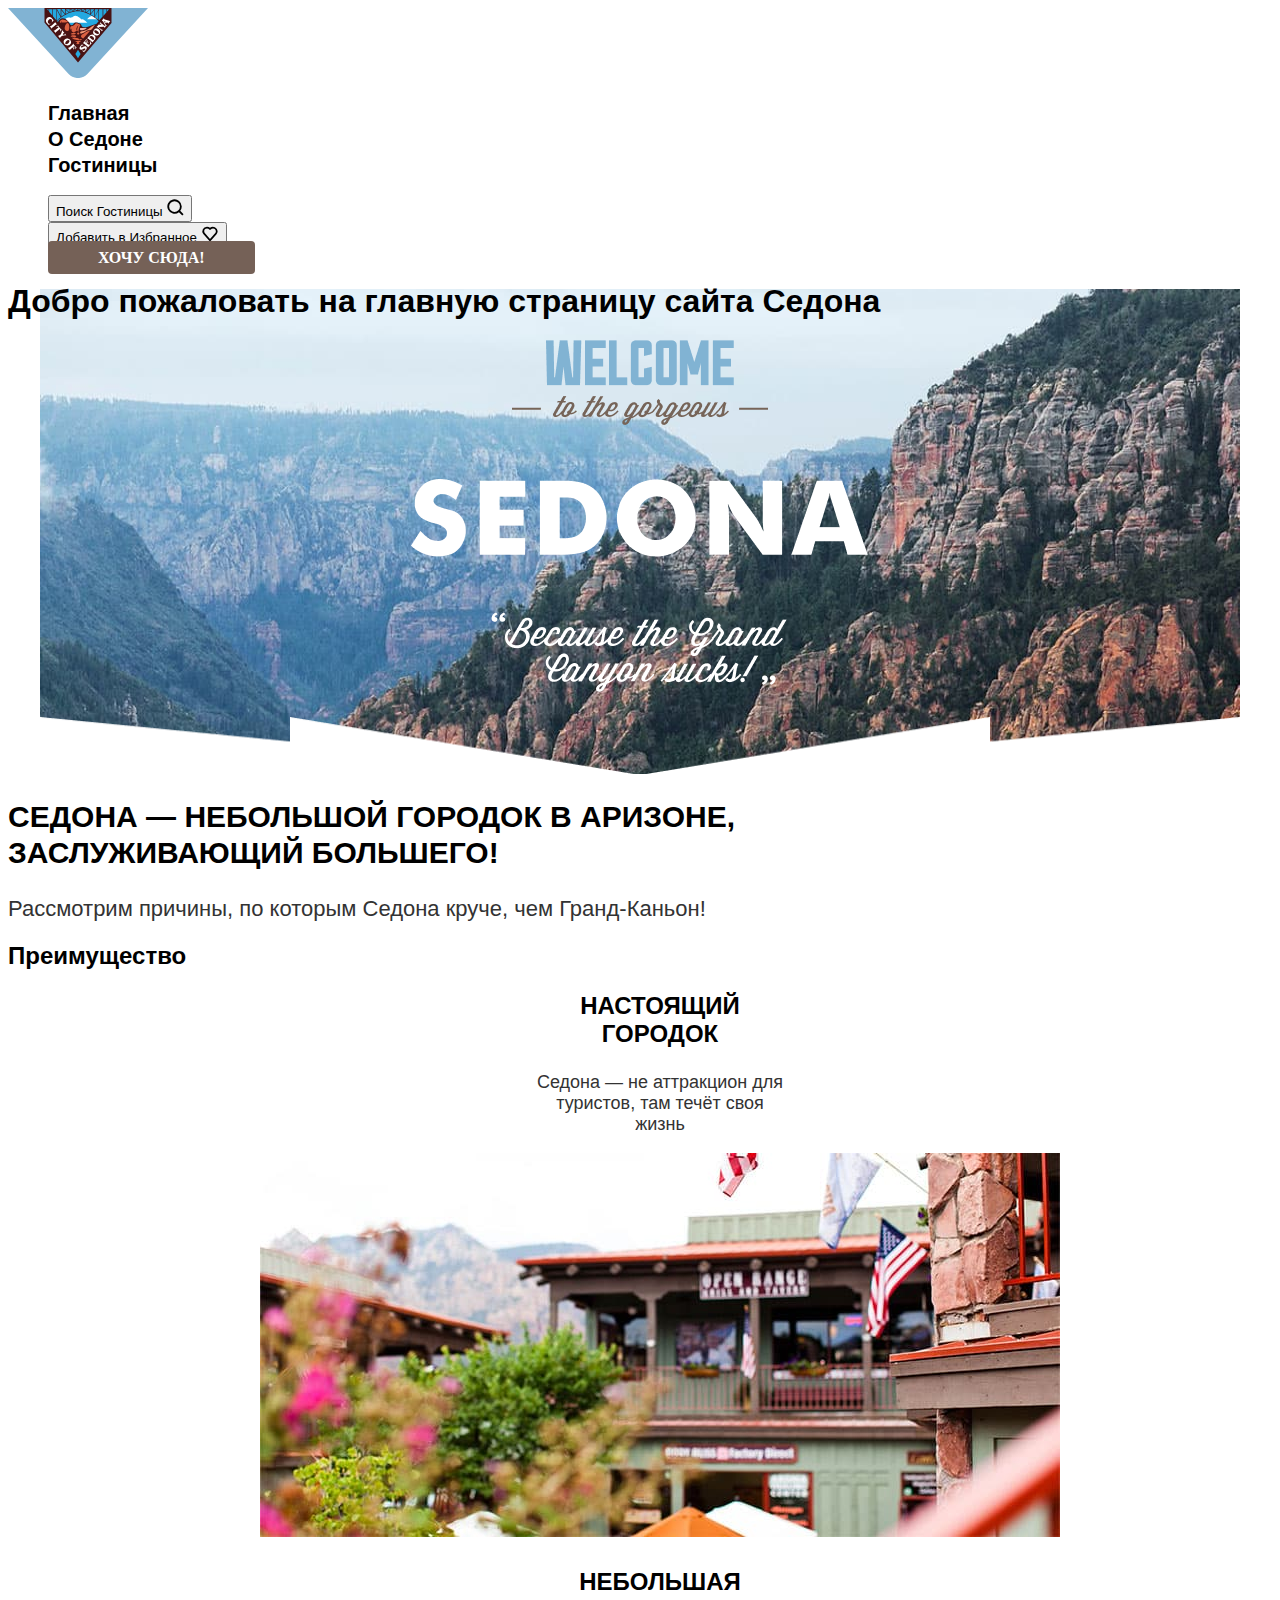
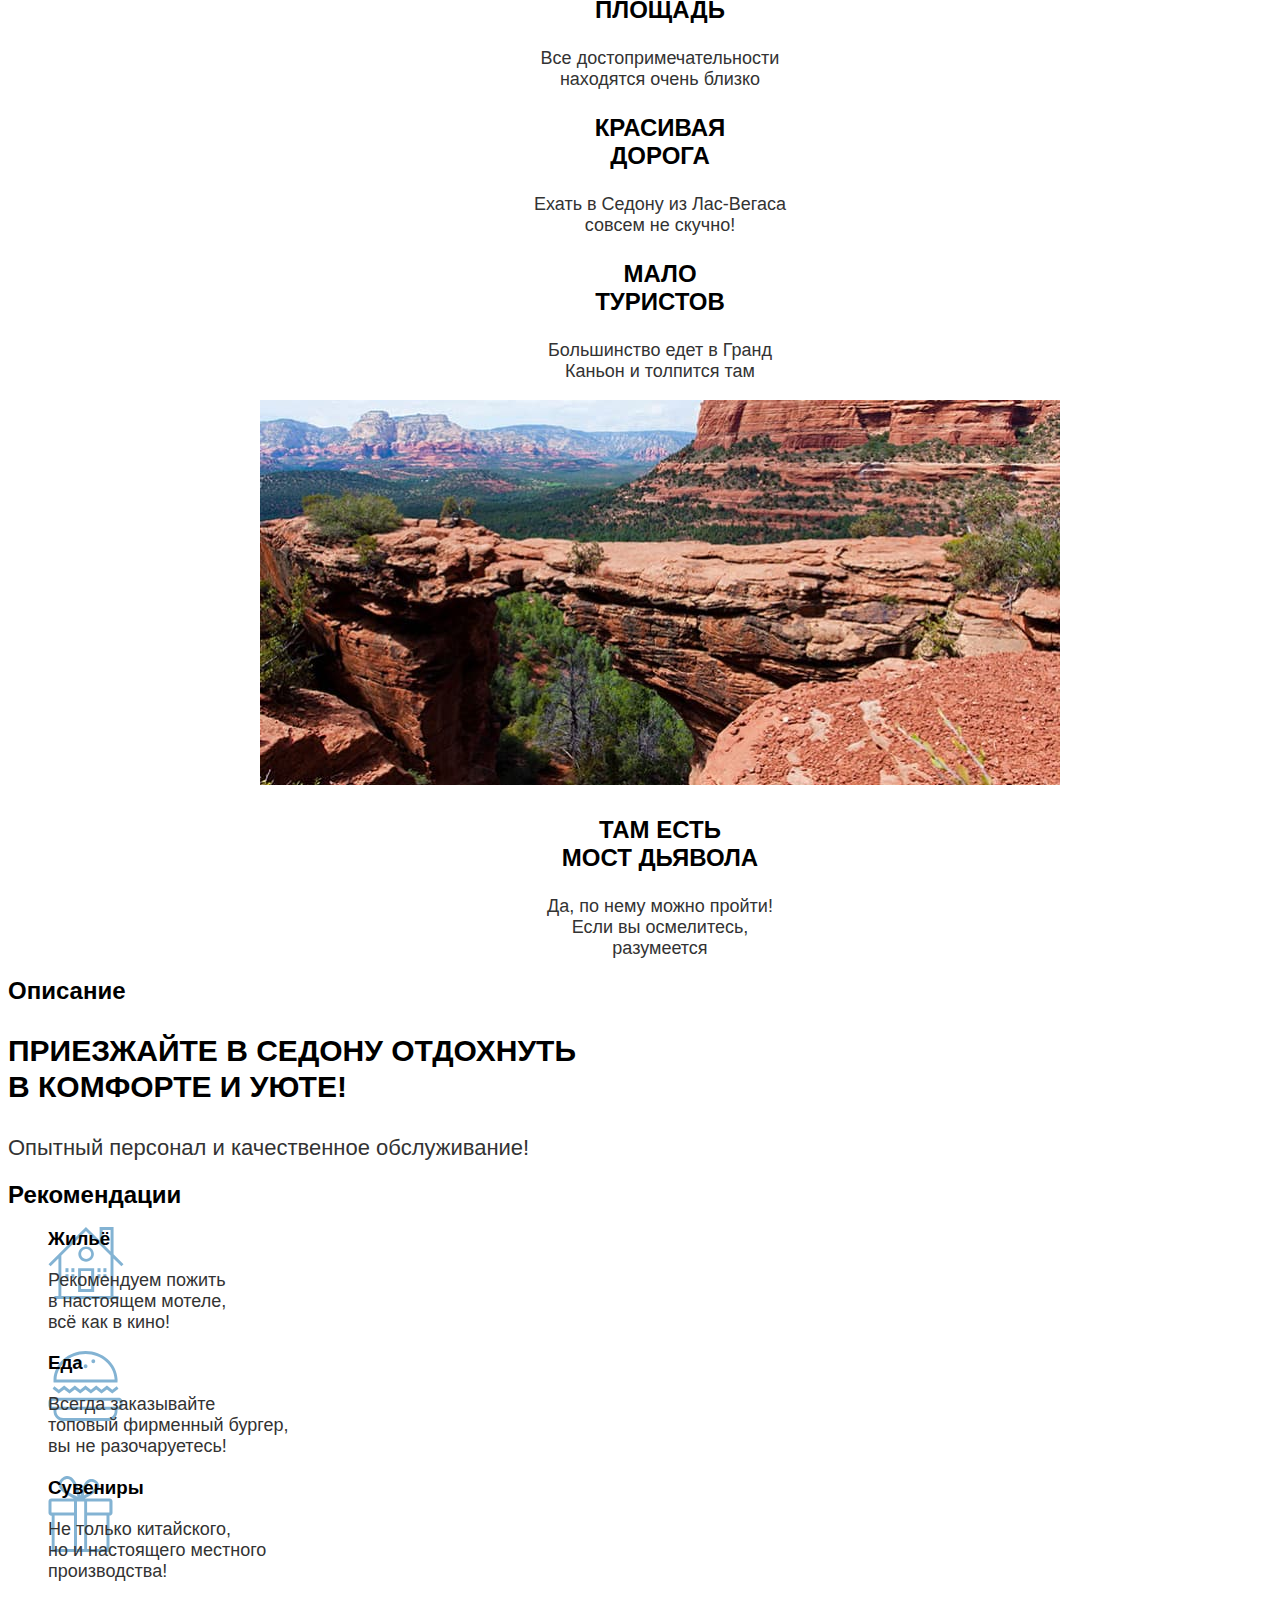
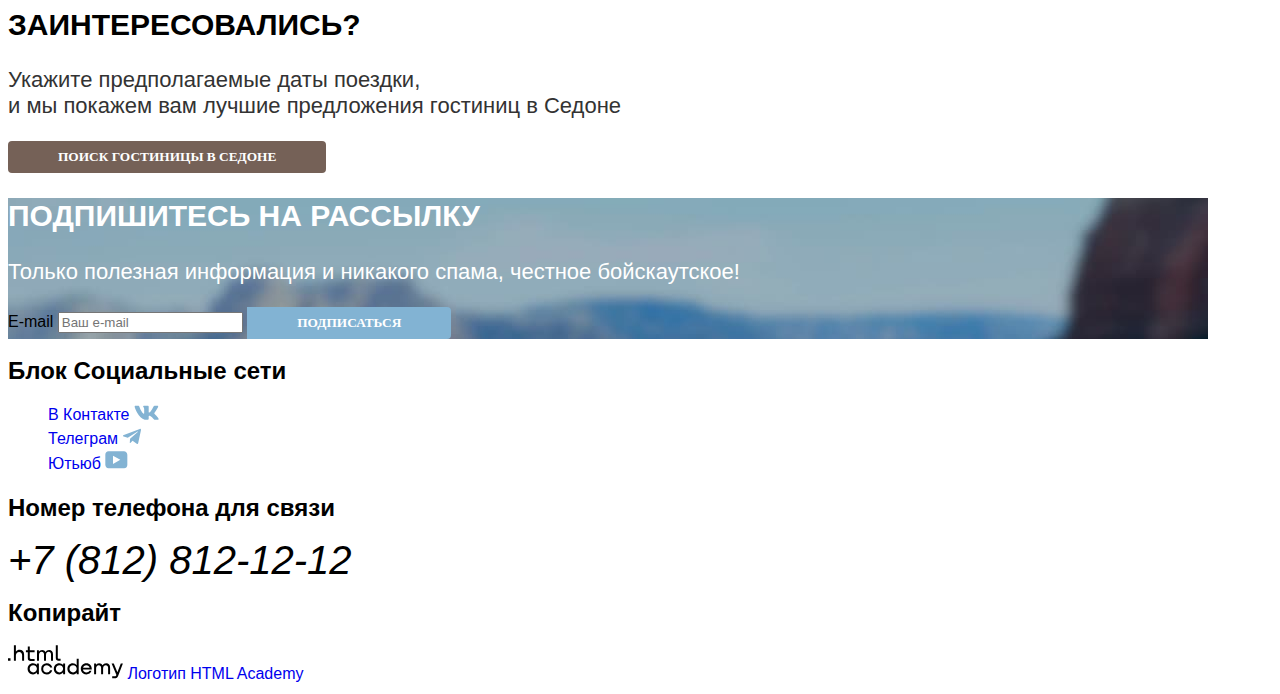
==== commit 10f49336: "add basic styling" ====
--- a/index.html
+++ b/index.html
@@ -2,201 +2,217 @@
 <html lang="ru">
 
 <head>
-    <meta charset="UTF-8">
-    <meta http-equiv="X-UA-Compatible" content="IE=edge">
-    <meta name="viewport" content="width=device-width, initial-scale=1.0">
-    <title>Главная</title>
+	<meta charset="UTF-8">
+	<meta http-equiv="X-UA-Compatible" content="IE=edge">
+	<meta name="viewport" content="width=device-width, initial-scale=1.0">
+	<title>Главная</title>
+	<link rel="stylesheet" href="styles/styles.css">
 </head>
 
 <body>
-    <header class="main-header">
-        <div class="container">
-            <div class="header-logo">
-                <a href="" class="main-header-logo">
-                    <span class="visually-hidden">Логотип сайта городка Седона</span>
-                    <img src="#"  alt="Логотип сайта городка Седона">
-                </a>
-            </div>
-            <nav class="menu-nav">
-                <ul class="nav-item">
-                    <li class="nav-list">
-                        <a href="index.html" class="header-menu-link menu-link-active">Главная</a>
-                    </li>
-                    <li class="header-menu-list">
-                        <a href="#" class="header-menu-link">О Седоне</a>
-                    </li>
-                    <li class="header-menu-list">
-                        <a href="catalog.html" class="header-menu-link">Гостиницы</a>
-                    </li>
-                </ul>
-
-                <ul class="menu-nav menu-nav-user">
-                    <li class="menu-user-list">
-                        <a href="#" class="user-link-search">
-                            <span class="visually-hidden">Найти</span>
-                            <img src="#" alt="Иконка Найти">
-                        </a>
-                    </li>
-                    <li class="menu-user-list">
-                        <a href="#" class="user-link-heart">
-                            <span class="visually-hidden">Нравится</span>
-                            <img src="#" alt="Иконка Нравится">
-                        </a>
-                    </li>
-                    <li class="menu-user-list">
-                        <button class="menu-user-btn">Хочу сюда!</button>
-                    </li>
-                </ul>
-            </nav>
-            <section class="hero">
-                <div class="main-hero">
-                    <img class="hero-logo" src="#" alt="Логотип Добро пожалодать в Седону">
-                    <img class="hero-elem-bg" src="#" alt="Элемент Нижней части Фона">
-                </div>
-                <div class="header-title">
-                    <h2 class="main-title">Седона — небольшой городок в Аризоне,<br>заслуживающий большего!</h2>
-                    <p class="main-subtitle">Рассмотрим причины, по которым Седона круче, чем Гранд-Каньон!</p>
-                </div>
-            </section>
-        </div>
-    </header>
-
-    <main class="main-index">
-        <div class="container">
-            <h1 class="visually-hidden">Добро пожаловать в Седону</h1>
-            <section class="advantages">
-                <h2 class="visually-hidden">Преимущество</h2>
-                <div class="advantages-block-up">
-                    <div class="block">
-                        <h3 class="block-title block-title-blue">Настоящий <br> городок</h3>
-                        <p>
-                            <hr size="2" width="60" align="left">
-                        </p>
-                        <p>Седона — не аттракцион для<br> туристов, там течёт своя<br> жизнь</p>
-                    </div>
-                    <div class="block-up-img">
-                        <img src="#" alt="Картинка города">
-                    </div>
-                </div>
-                <div class="advantages-middle">
-                    <div class="block">
-                        <h3 class="block-title">Небольшая<br>площадь</h3>
-                        <p>
-                            <hr size="2" width="60" align="left">
-                        </p>
-                        <p>Все достопримечательности<br> находятся очень близко</p>
-                    </div>
-                    <div class="block">
-                        <h3 class="block-title">Красивая<br>дорога</h3>
-                        <p>
-                            <hr size="2" width="60" align="left">
-                        </p>
-                        <p>Ехать в Седону из Лас-Вегаса<br> совсем не скучно!</p>
-                    </div>
-                    <div class="block">
-                        <h3 class="block-title">Мало<br>туристов</h3>
-                        <p>
-                            <hr size="2" width="60" align="left">
-                        </p>
-                        <p>Большинство едет в Гранд <br>Каньон и толпится там</p>
-                    </div>
-                </div>
-                <div class="advantages-down">
-                    <div class="block-down-img">
-                        <img src="#" alt="Картинка каньона">
-                    </div>
-                    <div class="block">
-                        <h3 class="block-title block-title-blue">Там есть<br>мост дьявола</h3>
-                        <p>
-                            <hr size="2" width="60" align="left">
-                        </p>
-                        <p>Да, по нему можно пройти!<br> Если вы осмелитесь,<br> разумеется</p>
-                    </div>
-                </div>
-            </section>
-
-            <section class="description">
-                <h2 class="visually-hidden">Описание</h2>
-                <div class="description-block">
-                    <h2 class="description-title">Приезжайте в Седону отдохнуть<br> в комфорте и уюте!</h2>
-                    <p class="description-subtitle">Опытный персонал и качественное обслуживание!</p>
-                </div>
-            </section>
-
-            <section class="recommendations">
-                <div class="block">
-                    <img src="" alt="Раздел Жильё">
-                    <h3>Жильё</h2>
-                        <p>Рекомендуем пожить<br>в настоящем мотеле,<br>всё как в кино!</p>
-                </div>
-                <div class="block">
-                    <img src="" alt="Раздел Еда">
-                    <h3>Еда</h2>
-                    <p>Всегда заказывайте<br>топовый фирменный бургер,<br>вы не разочаруетесь!</p>
-                </div>
-                <div class="block">
-                    <img src="" alt="Сувениры">
-                    <h3>Сувениры</h2>
-                    <p>Не только китайского,<br>но и настоящего местного<br>производства!</p>
-                </div>
-            </section>
-            <section class="search">
-                <h2 class="visually-hidden">Поиск гостиницы</h2>
-                <div class="search-block">
-                    <h3 class="search-title">Заинтересовались?</h3>
-                    <p class="search-subtitle">Укажите предполагаемые даты поездки,<br>и мы покажем вам лучшие предложения гостиниц в Седоне</p>
-                    <a href="#" class="search-btn">Поиск гостиницы в седоне</a>
-                </div>
-            </section>
-            <section class="subscribe">
-                <h2 class="visually-hidden">Подписаться на рассылку</h2>
-                <div class="subscribe-block">
-                    <h3 class="subscribe-title">Подпишитесь на рассылку</h3>
-                    <p class="subscribe-subtitle">Только полезная информация и никакого спама, честное бойскаутское!</p>
-                    <a href="#" class="subscribe-btn">Поиск гостиницы в седоне</a>
-                    <form class="subscribe-form">
-                        <p><input placeholder="Ваш e-mail" name="text">
-                        <p><input type="submit" value="Подписаться"></p>
-                    </form>
-                </div>
-            </section>
-        </div>
-    </main>
-
-    <footer class="main-footer">
-        <div class="container">
-            <h2 class="visually-hidden">Блок Социальные сети</h2>
-            <div class="social-block">
-                <div class="block-vk">
-                    <a class="vk-link" href="">
-                        <span class="visually-hidden">В Контакте</span>
-                        <img src="#" alt="Иконка ВК">
-                    </a>
-                </div>
-                <div class="block-tg">
-                    <a class="tg-link" href="">
-                        <span class="visually-hidden">Телеграм</span>
-                       <img src="#" alt="Иконка Телеграм">
-                    </a>
-                </div>
-                <div class="block-yt">
-                    <a class="yt-link" href="">
-                        <span class="visually-hidden">Ютьюб</span>
-                        <img src="#" alt="Иконка YouTube">
-                    </a>
-                </div>
-            </div>
-            <div class="block-phone">
-                <span class="visually-hidden">Номер телефона для связи</span>
-                <p>+7 (812) 812-12-12</p>
-            </div>
-            <div class="block-icon">
-                <a href="" class="icon-html-academy">
-                    <span class="visually-hidden">Логотип HTML Academy</span>
-                </a>
-            </div>
-        </div>
-    </footer>
+	<header class="page-header">
+		<a class="logo">
+			<img class="logo-img" src="images/logo/logo.svg" alt="Логотип сайта Седона">
+		</a>
+		<nav class="navigation">
+			<ul class="navigation-list">
+				<li class="navigation-item navigation-item-active">
+					<a class="navigation-link" href="index.html">Главная</a>
+				</li>
+				<li class="navigation-item">
+					<a class="navigation-link " href="#">О Седоне</a>
+				</li>
+				<li class="navigation-item">
+					<a class="navigation-link" href="catalog.html">Гостиницы</a>
+				</li>
+			</ul>
+
+			<ul class="navigation-list navigation-user">
+				<li class="navigation-user-item">
+					<button class="navigation-button navigation-user-search">
+						<span class="visually-hidden">Поиск Гостиницы</span>
+						<img src="images/icons/search.svg" alt="Кнопка поиска"
+                    width="18" height="18">
+					</button>
+				</li>
+				<li class="navigation-user-item">
+					<button class="navigation-button navigation-user-heart">
+						<span class="visually-hidden">Добавить в Избранное</span>
+						<img src="images/icons/heart.svg" alt="Иконка с сердечком" width="18" height="17">
+					</button>
+				</li>
+				<li class="navigation-user-item">
+					<a href="#" class="button navigation-user-btn">Хочу сюда!</a>
+				</li>
+			</ul>
+		</nav>
+	</header>
+  <main class="main-index">
+		<section class="intro">
+			<h1 class="visually-hidden">Добро пожаловать на главную страницу сайта Седона</h1>
+		</section>
+
+		<section class="intro-discription">
+			<h2 class="block-title intro-discription-title">Седона — небольшой городок в Аризоне,<br>заслуживающий большего!</h2>
+			<p class="block-subtitle intro-discription-subtitle">Рассмотрим причины, по которым Седона круче, чем Гранд-Каньон!</p>
+		</section>
+
+			<section class="advantages">
+				<h2 class="visually-hidden">Преимущество</h2>
+				<ul class="advantages-list">
+					<li class="advantages-item">
+						<article class="block-advantages">
+							<h3 class="block-advantages-title block-title-blue">Настоящий <br> городок</h3>
+							<p class="advantages-description">Седона — не аттракцион для<br> туристов, там течёт своя<br> жизнь</p>
+							<img src="images/image/photo-1.jpg" alt="Картинка города">
+						</article>
+					</li>
+					<li class="advantages-item">
+						<article class="block-advantages">
+							<h3 class="block-advantages-title">Небольшая<br>площадь</h3>
+							<p class="advantages-description">Все достопримечательности<br> находятся очень близко</p>
+						</article>
+					</li>
+					<li class="advantages-item">
+						<article class="block-advantages">
+							<h3 class="block-advantages-title">Красивая<br>дорога</h3>
+							<p class="advantages-description">Ехать в Седону из Лас-Вегаса<br> совсем не скучно!</p>
+						</article>
+					</li>
+					<li class="advantages-item">
+						<article class="block-advantages">
+							<h3 class="block-advantages-title">Мало<br>туристов</h3>
+							<p class="advantages-description">Большинство едет в Гранд <br>Каньон и толпится там</p>
+						</article>
+					</li>
+					<li class="advantages-item">
+						<article class="block-advantages">
+							<img src="images/image/photo-2.jpg" alt="Картинка каньона">
+							<h3 class="block-advantages-title block-title-blue">Там есть<br>мост дьявола</h3>
+							<p class="advantages-description">Да, по нему можно пройти!<br> Если вы осмелитесь,<br> разумеется</p>
+						</article>
+					</li>
+				</ul>
+			</section>
+
+			<section class="description">
+				<h2 class="visually-hidden">Описание</h2>
+				<h3 class="block-title description-title">Приезжайте в Седону отдохнуть<br> в комфорте и уюте!</h3>
+				<p class="block-subtitle description-subtitle">Опытный персонал и качественное обслуживание!</p>
+			</section>
+
+			<section class="recommendations">
+				<h2 class="visually-hidden">Рекомендации</h2>
+				<ul class="recommendations-list">
+					<li class="recommendations-item">
+						<article class="recommendations-item-housing">
+							
+							<h3 class="recommendations-title">Жильё</h3>
+							<p class="recommendations-discription">Рекомендуем пожить<br>в настоящем мотеле,<br>всё как
+								в кино!</p>
+						</article>
+					</li>
+					<li class="recommendations-item">
+						<article class="recommendations-item-food">
+							<h3 class="recommendations-title">Еда</h3>
+							<p class="recommendations-discription">Всегда заказывайте<br>топовый фирменный бургер,<br>вы
+								не разочаруетесь!</p>
+						</article>
+					</li>
+					<li class="recommendations-item">
+						<article class="recommendations-item-souvenirs">
+							<h3 class="recommendations-title">Сувениры</h3>
+							<p class="recommendations-discription">Не только китайского,<br>но и настоящего
+								местного<br>производства!</p>
+						</article>
+					</li>
+				</ul>
+			</section>
+
+			<section class="interested">
+				<h2 class="block-title interested-title">Заинтересовались?</h2>
+				<p class="block-subtitle interested-subtitle">Укажите предполагаемые даты поездки,<br>и мы покажем вам лучшие предложения гостиниц в Седоне</p>
+				<button class="button interested-search-btn" type="button">Поиск гостиницы в седоне</button>
+			</section>
+
+			<section class="subscribe">
+				<h2 class="block-title subscribe-title">Подпишитесь на рассылку</h2>
+				<p class="block-subtitle subscribe-subtitle">Только полезная информация и никакого спама, честное бойскаутское!</p>
+				<form class="subscribe-form" action="https://echo.htmlacademy.ru/" method="post">
+					<label class="visually-hidden" for="subscribe-email">E-mail</label>
+					<input class="field" placeholder="Ваш e-mail" name="subscribe-email" id="subscribe-email" required>
+					<button class="button subscribe-btn" type="submit">Подписаться</button>
+				</form>
+			</section>
+	</main>
+  
+	<footer class="page-footer">
+		<div class="container">
+			<section class="social">
+				<h2 class="visually-hidden">Блок Социальные сети</h2>
+				<ul class="social-list">
+					<li class="social-item">
+						<a class="social-link vk-button" href="https://vk.com/htmlacademy">
+							<span class="visually-hidden">В Контакте</span>
+							<svg xmlns="http://www.w3.org/2000/svg" width="25" height="15" fill="none" viewBox="0 0 25 15">
+								<path fill="#83B3D3" fill-rule="evenodd"
+									d="M24.12 1.8c.16-.54 0-.94-.8-.94H20.7c-.67 0-.98.34-1.15.73 0 0-1.33 3.2-3.22 5.27-.61.6-.9.8-1.23.8-.16 
+														0-.41-.2-.41-.75v-5.1c0-.66-.19-.95-.74-.95H9.82c-.42 0-.67.3-.67.59 0 .62.95.76 1.04 2.51v3.8c0 .83-.15.98-.48.98-.9 0-3.06-3.2-4.34-6.88-.25-.72-.5-1-1.18-1H1.57c-.75 
+														0-.9.34-.9.73 0 .68.89 4.07 4.14 8.55 2.17 3.06 5.23 4.72 8 4.72 1.68 0 1.88-.37 1.88-1v-2.32c0-.74.16-.88.7-.88.38 0 1.05.19 2.6 1.66 1.79 1.75 2.08 2.54 3.08 2.54h2.63c.75 
+														0 1.12-.37.9-1.1-.23-.72-1.08-1.77-2.2-3.02-.62-.71-1.54-1.48-1.82-1.86-.39-.5-.28-.71 0-1.15 0 0 3.2-4.42 3.54-5.93Z" clip-rule="evenodd" />
+							</svg>
+						</a>
+					</li>
+					<li class="social-item">
+						<a class="social-link telegram-button" href="https://t.me/htmlacademy">
+							<span class="visually-hidden">Телеграм</span>
+							<svg xmlns="http://www.w3.org/2000/svg" width="18" height="16" fill="none" viewBox="0 0 18 16">
+								<path fill="#83B3D3" d="M16.79.96.84 7.1c-1.09.44-1.08 1.05-.2 1.32l4.1 1.28 9.47-5.98c.44-.27.85-.13.52.17l-7.68 6.93-.28 4.22c.41 
+															0 .6-.2.83-.41l1.99-1.94 4.13 3.06c.77.42 1.31.2 1.5-.71l2.72-12.8c.28-1.1-.43-1.61-1.16-1.28Z" />
+							</svg>
+						</a>
+					</li>
+					<li class="social-item">
+						<a class="social-link youtube-button" href="https://www.youtube.com/user/htmlacademyru">
+							<span class="visually-hidden">Ютьюб</span>
+							<svg xmlns="http://www.w3.org/2000/svg" width="23" height="18" fill="none" viewBox="0 0 23 18">
+								<path fill="#83B3D3" d="M18.94.36H3.51C1.65.36.33 1.95.33 3.76v10.09c0 1.91 1.32 3.5 3.18 3.5h15.65c1.64 0 
+															3.17-1.59 3.17-3.4V3.76c-.22-1.8-1.53-3.4-3.39-3.4ZM7.99 12.89V4.82l7.34 4.04-7.34 4.03Z" />
+							</svg>
+						</a>
+					</li>
+				</ul>
+			</section>
+
+			<section class="block-phone">
+				<h2 class="visually-hidden">Номер телефона для связи</h2>
+				<address class="phone-contacts">
+					<a class="phone-link" href="tel:+78128121212">+7 (812) 812-12-12</a>
+				</address>
+			</section>
+			<section class="block-academy">
+				<h2 class="visually-hidden">Копирайт</h2>
+				<a href="https://htmlacademy.ru/" class="htmlacademy-link">
+					<svg xmlns="http://www.w3.org/2000/svg" width="115" height="34" fill="none" viewBox="0 0 115 34">
+						<path fill="#000" d="M0 13.26v2.6h2.5v-2.6H0ZM11.6 4.86c-1.6 0-2.8.7-3.6 1.7h-.1V.36h-2v15.5h2v-5.3c0-2.1 1.3-3.6 3.3-3.6 1.8 0 2.9 1.4 2.9 
+										3.2v5.7h2v-6.1c.1-3-1.8-4.9-4.5-4.9ZM26.6 5.16h-4.8v-3.7h-2v3.8h-1.9v2h1.9v6c0 1.7 1 2.7 2.7 2.7h4.1v-2h-3.7c-.7 0-1.1-.4-1.1-1.1v-5.7h4.8v-2ZM41.1
+										4.96c-1.6 0-2.9.8-3.5 2.1h-.1c-.6-1.2-1.8-2.1-3.4-2.1-1.4 0-2.5.8-3.1 1.8h-.1v-1.6H29v10.6h2v-5.4c0-2 1-3.5 2.6-3.5 1.5 0 2.4 1 2.4 2.6v6.3h2v-5.6c0-2.4
+										1.4-3.3 2.6-3.3 1.5 0 2.4 1 2.4 2.6v6.3h2v-6.5c.1-2.5-1.4-4.3-3.9-4.3ZM47.8 13.06c0 1.7 1 2.7 2.8 2.7h2v-2h-1.7c-.7 0-1.1-.4-1.1-1.1V.36h-2v12.7ZM28.9 
+										20.06c-.9-1.1-2.2-1.8-3.9-1.8-3.1 0-5.4 2.3-5.4 5.6s2.3 5.6 5.4 5.6c1.8 0 3-.8 3.8-1.9h.1v1.6h2v-10.6h-2v1.5Zm-3.6 7.4c-2.2 0-3.6-1.6-3.6-3.6s1.4-3.6 3.6-3.6
+										3.6 1.6 3.6 3.6c0 1.9-1.4 3.6-3.6 3.6ZM44.2 22.36c-.5-2.4-2.6-4.1-5.4-4.1a5.4 5.4 0 0 0-5.6 5.6c0 3.1 2.2 5.6 5.6 5.6 2.8 0 4.9-1.8 5.4-4.2h-2.1a3.4 3.4 0 0 
+										1-3.3 2.3c-2.2 0-3.6-1.6-3.6-3.6s1.4-3.6 3.6-3.6c1.6 0 2.8 1 3.3 2.2h2.1v-.2ZM55.1 20.06c-.9-1.1-2.2-1.8-3.9-1.8-3.1 0-5.4 2.3-5.4 5.6s2.3 5.6 5.4 5.6c1.8 0
+										3-.8 3.8-1.9h.1v1.6h2v-10.6h-2v1.5Zm-3.6 7.4c-2.2 0-3.6-1.6-3.6-3.6s1.4-3.6 3.6-3.6 3.6 1.6 3.6 3.6c0 1.9-1.5 3.6-3.6 3.6ZM68.7 20.16c-.9-1.1-2.2-1.9-3.9-1.9-3.1
+										0-5.4 2.3-5.4 5.6s2.2 5.6 5.4 5.6c1.7 0 3-.8 3.8-1.8h.1v1.5h2v-15.4h-2v6.4Zm-3.6 7.3c-2.2 0-3.6-1.6-3.6-3.6s1.4-3.6 3.6-3.6 3.6 1.6 3.6 3.6c-.1 2-1.5 3.6-3.6 
+										3.6ZM78.3 18.26c-3.3 0-5.5 2.5-5.5 5.6 0 3 2.1 5.6 5.5 5.6 2.5 0 4.5-1.3 5.2-3.6h-2.1c-.5 1-1.6 1.6-3 1.6-1.9 0-3.3-1.3-3.4-2.9h8.8c.2-3.6-2-6.3-5.5-6.3Zm0 
+										1.9c1.7 0 3 1 3.3 2.6h-6.5c.3-1.5 1.5-2.6 3.2-2.6ZM98.2 18.26c-1.6 0-2.9.8-3.6 2h-.1c-.6-1.2-1.8-2-3.4-2-1.4 0-2.5.7-3.1 1.8v-1.5h-1.9v10.6h2v-5.4c0-2 1-3.4 
+										2.6-3.5 1.5 0 2.4 1 2.4 2.6v6.3h2v-5.6c0-2.4 1.4-3.3 2.6-3.3 1.5 0 2.4 1 2.4 2.6v6.3h2v-6.5c.1-2.6-1.4-4.4-3.9-4.4ZM109.4 27.36l-3.6-8.9h-2.2l4.8 11.6c-.3.9-.7 
+										1.2-1.7 1.2h-2.5v2h2.5c1.8 0 2.8-.8 3.5-2.6l4.7-12.2h-2.1l-3.4 8.9Z" />
+					</svg>
+					<span class="visually-hidden">Логотип HTML Academy</span>
+				</a>
+			</section>
+		</div>
+	</footer>
 </body>
 
-</html>
+</html>--- a/styles/styles.css
+++ b/styles/styles.css
@@ -0,0 +1,389 @@
+/* -Подключение шрифта -(PT Sans)- */
+@font-face {
+	font-family: "PT Sans";
+	font-style: normal;
+	font-weight: 400;
+	src: url("fonts/ptsans-400.woff2") format("woff2");
+	font-display: swap;
+}
+
+@font-face {
+	font-family: "PT Sans";
+	font-style: normal;
+	font-weight: 700;
+	src: url("fonts/ptsans-700.woff2") format("woff2");
+	font-display: swap;
+}
+
+/* Общие настройки */
+li {
+	list-style: none;
+}
+
+a {
+	text-decoration: none;
+}
+
+body {
+  font-family: "PT Sans", sans-serif;
+	font-size: 16px;
+	line-height: 24px;
+	color: #000;
+	background-color: #fff;
+}
+
+/* Button */
+.button {
+	padding: 8px 50px;
+	border-radius: 4px;
+	font-family: 'PT Sans';
+	font-weight: 700;
+	color: #fff;
+	background-color: #756157;
+	text-transform: uppercase;
+	border: none;
+
+}
+
+/* ---------- Главная страница ---------- */
+
+/* Pages-header */
+.page-header {
+	color: #000;
+	background-color: #fff;
+}
+
+/* Navigation */
+.navigation-link {
+	font-weight: 700;
+	font-size: 20px;
+  text-align: center;
+	color: #000;
+}
+
+/* Navigation-user */
+.navigation-user {
+	font-weight: 700;
+	font-size: 16px;
+	line-height: 20px;
+	text-transform: uppercase;	
+}
+
+/* Кнопка (navigation-user-btn) */
+.navigation-user-btn {
+	background: #756157;
+	font-size: 16px;
+	line-height: 20px;
+}
+
+/* Main-index */
+
+/* Разметка логотипи элемента */
+.intro {
+	height: 485px;
+	background-image: url("/images/logo/divider.png"), url("/images/logo/welcome.png"), url("/images/image/index-background.jpg");
+	color: #000;
+	background-color: #fff;
+	background-position: center 428px, center 51px, center -5px;
+  background-size: 1200px 58px, 458px 352px, 1200px 510px;
+	background-repeat: no-repeat, no-repeat, no-repeat;
+}
+
+/* Разметка intro-discription */
+.block-title {
+	font-weight: 700;
+	font-size: 30px;
+	line-height: 36px;
+	color: #000;
+	text-transform: uppercase;	
+}
+
+.block-subtitle {
+	font-weight: 400;
+	font-size: 22px;
+	line-height: 26px;
+	color: #333333;	
+}
+
+/* Разметка блока advantages-list */
+.advantages-list {
+  text-align: center;
+}
+
+/* Блок с Название - block-title */
+.block-advantages-title {
+	font-weight: 700;
+	font-size: 24px;
+	line-height: 28px;
+	text-transform: uppercase;	
+}
+
+/* Блок с Описание - advantages-description */
+.advantages-description {
+	font-weight: 400;
+	font-size: 18px;
+	line-height: 21px;
+	color: #333333;
+}
+
+/* Блок - recommendations - Добавление изображения (Иконок)*/
+
+/* Иконка для раздела Жильё */
+.recommendations-item-housing {
+	background-image: url("/images/icons/house.svg");
+	background-repeat: no-repeat;
+}
+/* Иконка для раздела Еда */
+.recommendations-item-food {
+	background-image: url("/images/icons/food.svg");
+	background-repeat: no-repeat;	
+}
+/* Иконка для раздела Сувениры */
+.recommendations-item-souvenirs {
+	background-image: url("/images/icons/surprise.svg");
+	background-repeat: no-repeat;		
+}
+
+/* Блок - recommendations - Описание*/
+.recommendations-discription {
+	font-weight: 400;
+	font-size: 18px;
+	line-height: 21px;
+	color: #333333;
+}
+
+/* Блок - interested - Заинтересовались */
+
+/* Кнопка (Поиск гостиницы в седоне) */
+.interested-search-btn {
+	background: #756157;
+}
+
+
+/* Блок - subscribe - Подписаться на рассылку */
+
+/* Добавляем фон */
+.subscribe {
+	background-image: url("/images/image/Subscribe.jpg");
+	background-repeat: no-repeat;
+	block-size: 100% auto;
+}
+/* Название */
+.subscribe-title {
+	color: #fff;
+}
+/* Описание */
+.subscribe-subtitle {
+	color: #fff;	
+}
+/* Кнопка Подписаться */
+.subscribe-btn {
+	background: #82B3D3;
+	border-radius: 0px 4px 4px 0px;	
+}
+
+/* Блок footer */
+
+/* Блок phone-link */
+.phone-link {
+	font-weight: 400;
+	font-size: 40px;
+	line-height: 40px;
+	color: #000;
+	background-color: #fff;	
+}
+
+
+/* ---------- Страница Каталога ---------- */
+
+/* Блок section-seach (Иконка-Домика) */
+.section-seach {
+	background-image: url("/images/image/catalog-header.jpg");
+	background-repeat: no-repeat;
+	background-size: 100% auto;
+}
+
+/* Блок filter-content-title (Название) */
+.filter-content-title {
+	font-weight: 700;
+	font-size: 60px;
+	line-height: 78px;
+	color: #fff;
+}
+
+/* Блок breadcrubs-list */
+.breadcrubs-item {
+	font-size: 16px;
+	line-height: 21px;
+	color: #fff;
+}
+
+/* Блок catalog-filter-title (Заголовок) */
+.catalog-filter-title {
+	font-weight: 700;
+	font-size: 20px;
+	line-height: 24px;
+	color: #FFFFFF;
+}
+
+/* Блок catalog-filter-item (Название - checkbox) */
+.catalog-filter-item {
+	font-size: 18px;
+	line-height: 23px;
+	color: #FFFFFF;
+	border-color: #000;
+}
+
+/* Блок catalog-filter-button (Кнопки) */
+.button-apply {
+	background: #82B3D3;
+} 
+
+/* Блок section-result (Заголовок) */
+.sort-title {
+	font-weight: 700;
+	font-size: 30px;
+	line-height: 36px;
+	color: #000;
+	background-color: #fff;
+}
+
+/* Блок Сортировки */
+.sort-control {
+	padding: 14px 20px;
+	border: 2px solid #E5E5E5;
+	border-radius: 4px;
+}
+
+/* Блок sort-view (Кнопки отображения контента) */
+
+/* Книжное отображение */
+.sort-btn-book {
+	background-image: url("/images/icons/book.svg");
+	background-repeat: no-repeat;
+}
+
+/* Десктопное отображение */
+.sort-btn-desc {
+	background-image: url("/images/icons/desc.svg");
+	background-repeat: no-repeat;
+}
+
+/* Отображение списком */
+.sort-btn-list {
+	background-image: url("/images/icons/list.svg");
+	background-repeat: no-repeat;
+}
+
+/* Блок product-card */
+
+/* Title */
+.product-list-title {
+	font-weight: 700;
+	font-size: 24px;
+	line-height: 28px;
+	color: #000;
+	background-color: #fff;	
+}
+
+/* Type */
+.product-card-type {
+	font-size: 18px;
+	line-height: 21px;
+	color: #333333;	
+}
+
+/* Price */
+.product-card-price {
+	font-size: 18px;
+	line-height: 21px;
+	color: #333333;	
+}
+
+/* Button*/
+.button-favorites {
+	font-weight: 700;
+	font-size: 16px;
+	line-height: 20px;
+	background: #82B3D3;	
+}
+
+/* Button Active*/
+.button-favorites-active {
+	background: #7DB54F;
+}
+
+/* Блок Рейтинга*/
+/* Stars - 4 */
+.raiting-stars-four {
+	background-image: url("/images/stars/4-stars.png");
+	background-repeat: no-repeat;
+}
+
+.raiting-stars-three {
+	background-image: url("/images/stars/3-stars.png");
+	background-repeat: no-repeat;
+	}
+
+.raiting-stars-two {
+	background-image: url("/images/stars/2-stars.png");
+	background-repeat: no-repeat;
+	}
+
+/* Числовой рейтинг */
+.raiting-text {
+	padding: 9px 22px 8px 23px;
+	font-size: 16px;
+	line-height: 20px;
+	background: #F2F2F2;
+	border-radius: 4px;	
+	color: #333333;
+	text-transform: uppercase;
+}	
+
+/* Блок с пагинацией */
+
+/* Блок с пагинацией общие */
+.pagination-item {
+	width: 60px;
+	height: 60px;
+	font-weight: 700;
+	font-size: 20px;
+	line-height: 36px;
+	background: #82B3D3;
+	border-radius: 4px;
+	text-align: center;
+}
+/* Блок с пагинацией (...) */
+.pagination-item-active {
+	background: #F2F2F2;
+	color: #000;	
+}
+/* Блок с пагинацией */
+.button-pagination-link {
+	color: #fff;	
+}
+/* Блок с пагинацией Active */
+.pagination-link-ative {
+	color: #000;
+}
+/* Блок с пагинацией Active-White */
+.pagination-item-white {
+	width: 60px;
+	height: 60px;
+	font-weight: 700;
+	font-size: 20px;
+	line-height: 36px;
+	background: #fff;
+	border-radius: 4px;
+	text-align: center;
+}
+
+/* Блок Подпишитесь на рассылку (Переопределение) */
+.subscribe-catalog-title {
+	color: #000;
+}
+
+.subscribe-catalog-subtitle {
+	color: #333333;
+}
